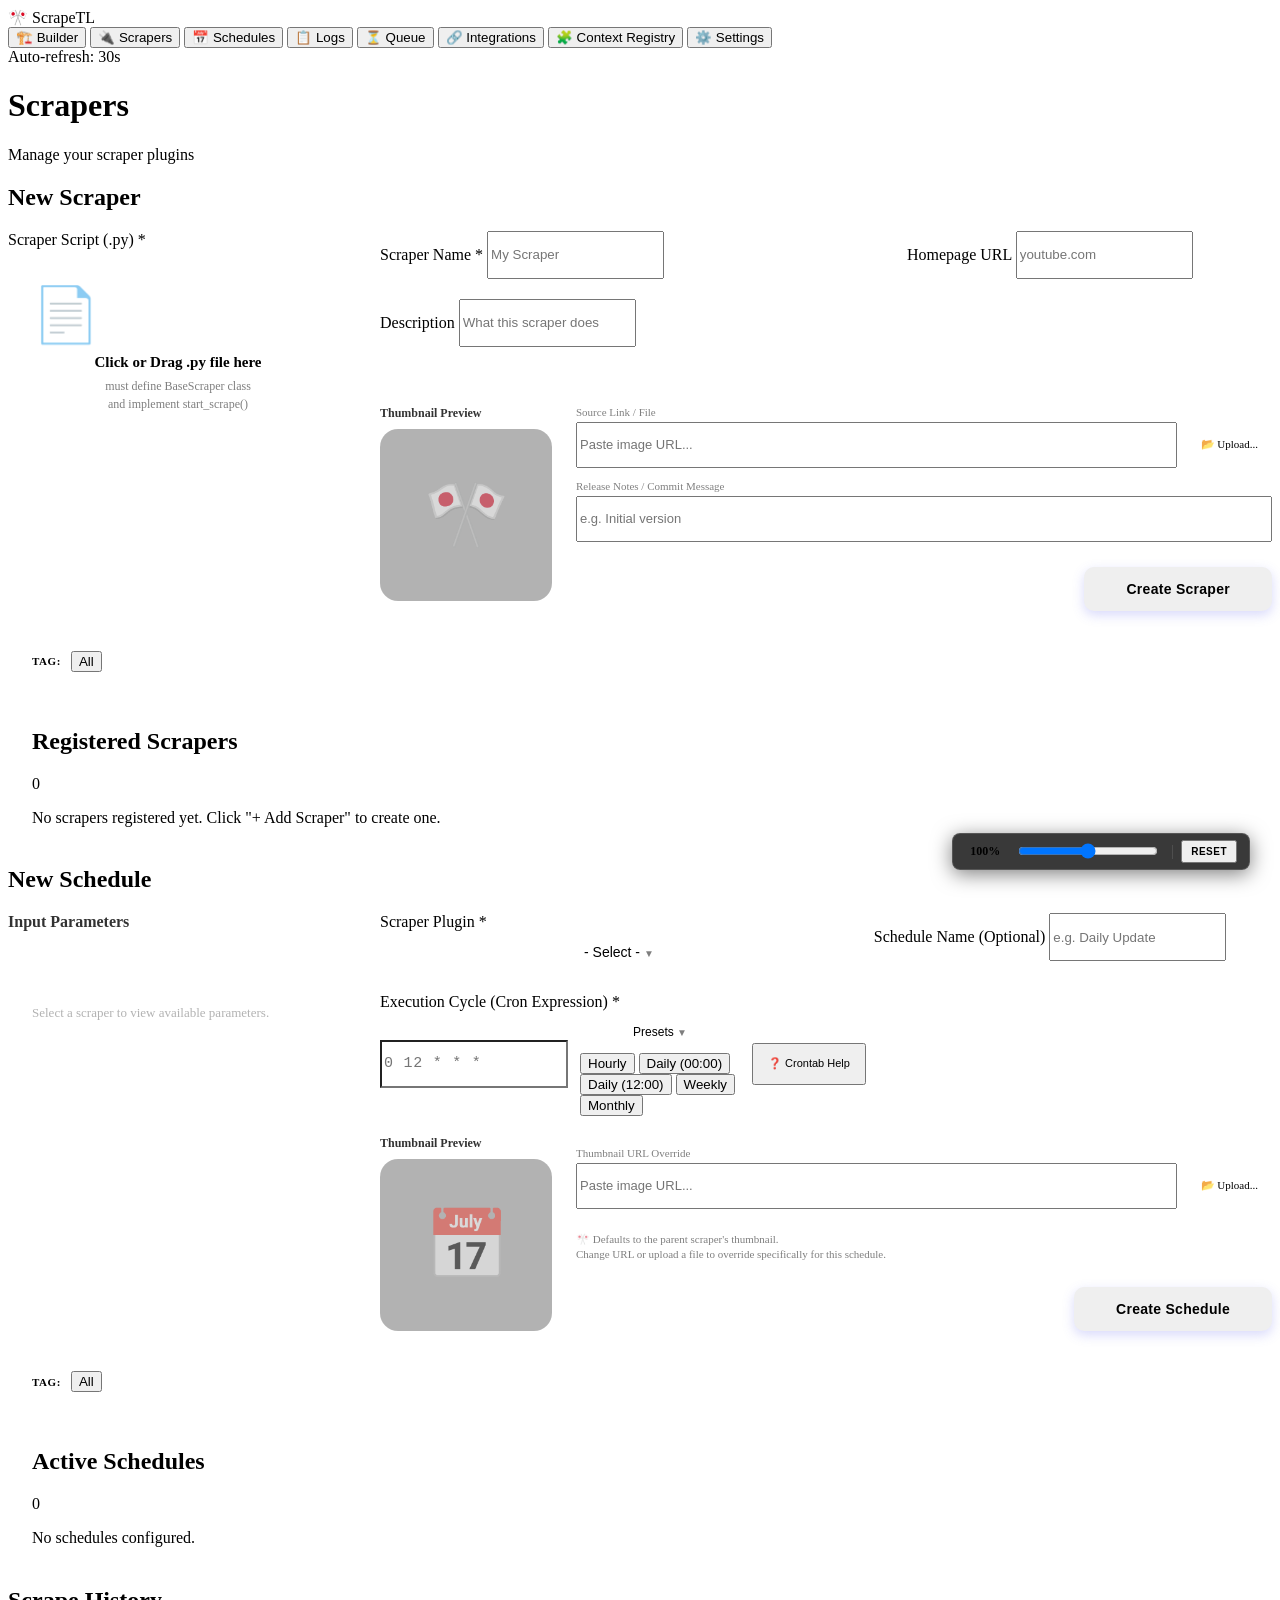
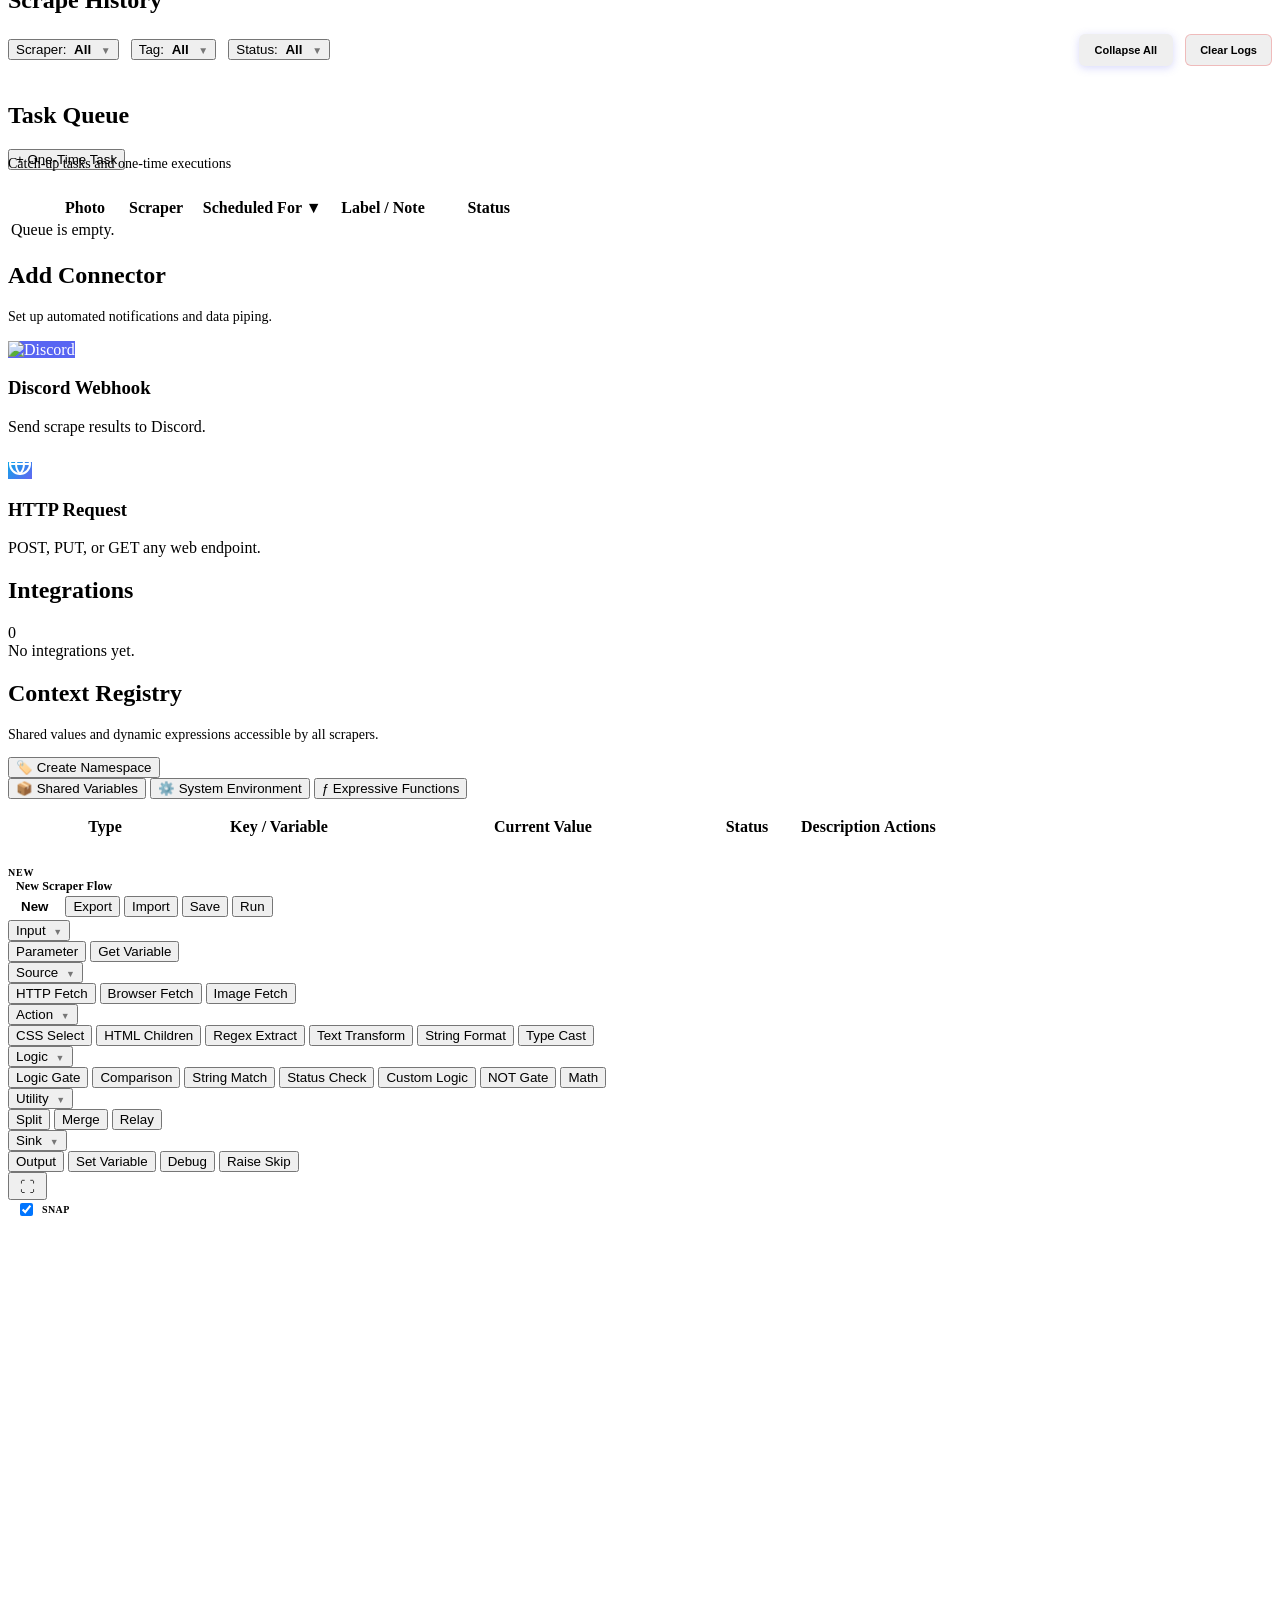
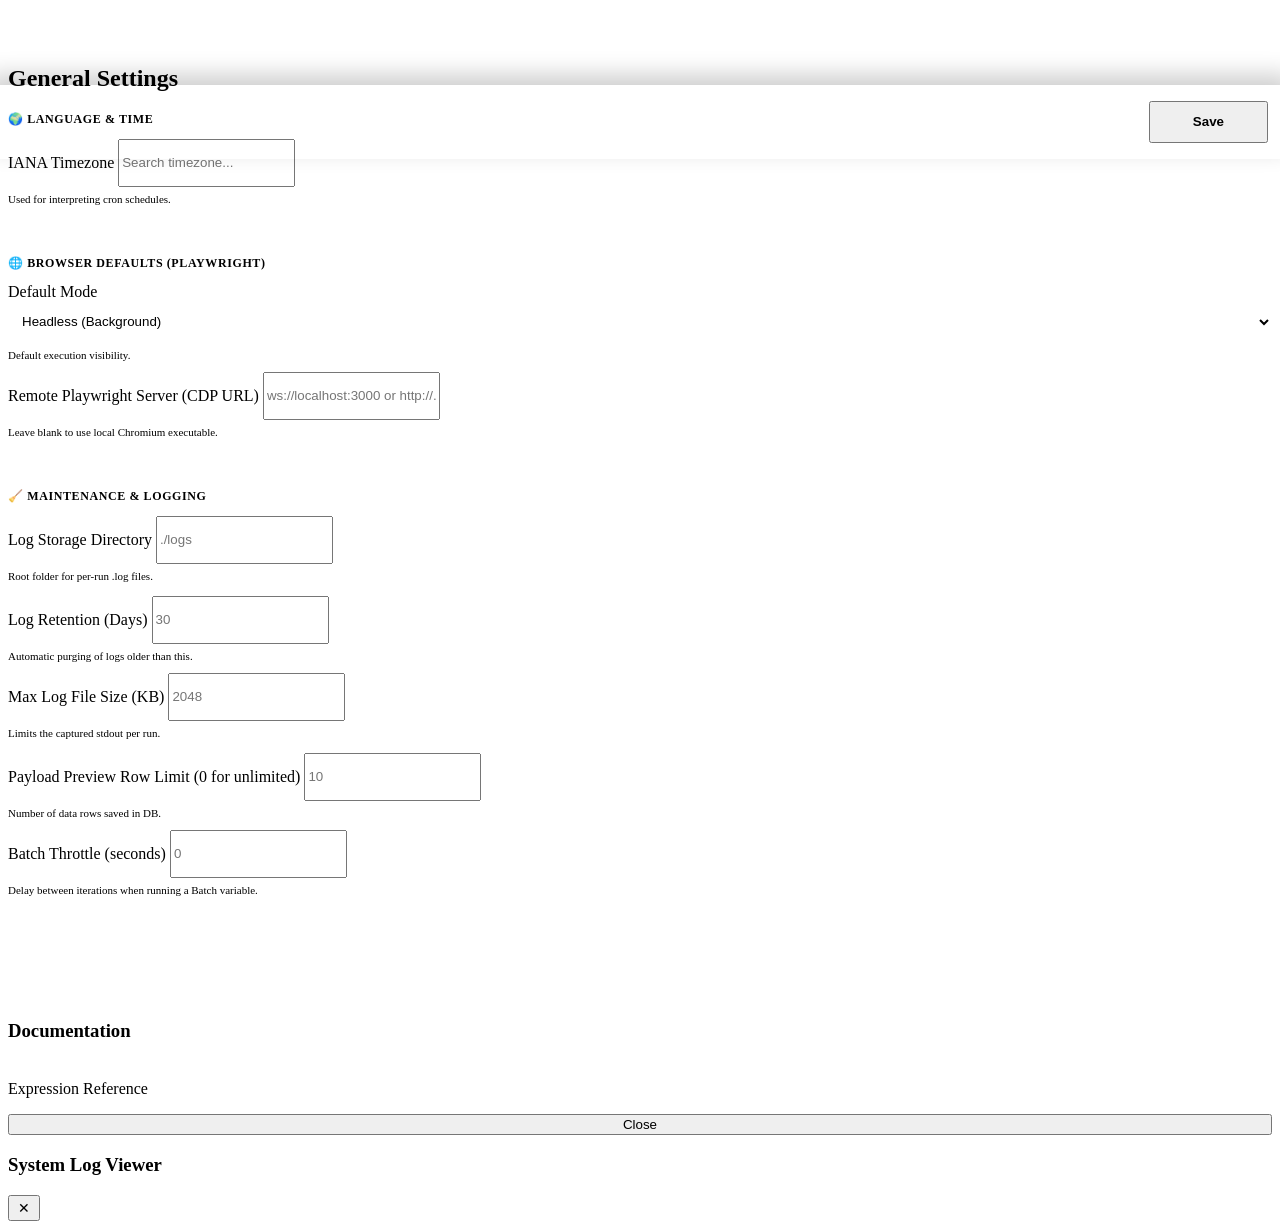
==== scrapetl/frontend/index.html @ cb54d497 "main: reworked the batch type execution so that it's more deterministic and intuitive or easy to con" ====
<!DOCTYPE html>
<html lang="en">

<head>
  <meta charset="UTF-8" />
  <meta name="viewport" content="width=device-width, initial-scale=1.0" />
  <title>ScrapeTL</title>
  <meta name="description" content="Manage, schedule, and monitor scrapers with integrations." />
  <link rel="preconnect" href="https://fonts.googleapis.com" />
  <link href="https://fonts.googleapis.com/css2?family=Inter:wght@300;400;500;600;700&display=swap" rel="stylesheet" />
  <link rel="stylesheet" href="/static/style.css?v=53" />
  <style>
    /* Variables Registry: Action Buttons hover visibility */
    #variables-list-body tr .action-btn-group {
      opacity: 0;
      visibility: hidden;
      transition: opacity 0.2s ease-in-out, visibility 0.2s;
    }

    #variables-list-body tr:hover .action-btn-group {
      opacity: 1;
      visibility: visible;
    }

    /* Keep editing rows always visible */
    #variables-list-body tr.editing-row .action-btn-group,
    #variables-list-body tr.group-header .action-btn-group {
      opacity: 1;
      visibility: visible;
    }
  </style>
</head>

<body>
  <!-- ── Sidebar ─────────────────────────────────────── -->
  <aside class="sidebar">
    <div class="logo">
      <span class="logo-icon">🎌</span>
      <span class="logo-text">ScrapeTL</span>
    </div>
    <nav class="nav">
      <button class="nav-item" data-tab="builder" id="nav-builder">
        <span class="nav-icon">🏗️</span> Builder
      </button>
      <button class="nav-item active" data-tab="scrapers" id="nav-scrapers">
        <span class="nav-icon">🔌</span> Scrapers
      </button>
      <button class="nav-item" data-tab="schedules" id="nav-schedules">
        <span class="nav-icon">📅</span> Schedules
      </button>
      <button class="nav-item" data-tab="logs" id="nav-logs">
        <span class="nav-icon">📋</span> Logs
      </button>
      <button class="nav-item" data-tab="queue" id="nav-queue">
        <span class="nav-icon">⏳</span> Queue
        <span class="badge" id="queue-badge" style="display:none"></span>
      </button>
      <button class="nav-item" data-tab="integrations" id="nav-integrations">
        <span class="nav-icon">🔗</span> Integrations
      </button>
      <button class="nav-item" data-tab="variables" id="nav-variables">
        <span class="nav-icon">🧩</span> Context Registry
      </button>
      <button class="nav-item" data-tab="settings" id="nav-settings">
        <span class="nav-icon">⚙️</span> Settings
      </button>
    </nav>
    <div class="sidebar-footer">
      <div class="auto-refresh">
        <div class="pulse-dot"></div>
        Auto-refresh: 30s
      </div>
    </div>
  </aside>

  <!-- ── Main Content ───────────────────────────────── -->
  <main class="main">

    <!-- Header -->
    <header class="topbar">
      <div class="topbar-left">
        <h1 class="page-title" id="page-title">Scrapers</h1>
        <p class="page-subtitle" id="page-subtitle">Manage your scraper plugins</p>
      </div>
      <div class="topbar-right">
      </div>
    </header>

    <!-- Toast container -->
    <div id="toast-container"></div>

    <!-- ── Scrapers Tab ──────────────────────────── -->
    <section class="tab-panel active" id="tab-scrapers">

      <!-- Create Scraper Integrated Form -->
      <div class="card" id="new-scraper-card" style="margin-bottom:24px; position:relative; z-index:15">
        <div class="card-header">
          <h2 class="card-title">New Scraper</h2>
        </div>
        <form id="wizard-form" onsubmit="submitWizard(event)">
          <div style="display:flex; gap:32px; align-items:stretch; margin-bottom:8px">

            <!-- Left Column: Big Square Drag-n-Drop (approx 40% width) -->
            <div style="width:340px; display:flex; flex-direction:column; height:380px">
              <label style="margin-bottom:10px">Scraper Script (.py) *</label>
              <div class="upload-zone wizard-upload-zone" id="wiz-code-zone"
                onclick="document.getElementById('wiz-code-file').click()"
                style="flex:1; flex-direction:column; justify-content:center; gap:20px; border-radius:16px; background:rgba(255,255,255,0.012); border:2px dashed var(--border-strong); padding:24px; overflow:hidden">
                <div style="font-size:54px; opacity:0.8; margin-bottom:8px">📄</div>
                <div style="text-align:center; width:100%; overflow:hidden">
                  <div id="wiz-code-text"
                    style="font-size:15px; font-weight:700; color:var(--text-primary); margin-bottom:6px; white-space:nowrap; overflow:hidden; text-overflow:ellipsis; max-width:100%">
                    Click or Drag .py file here</div>
                  <div style="font-size:12px; opacity:0.5; font-weight:400; line-height:1.5">must define BaseScraper
                    class<br />and implement start_scrape()</div>
                </div>
                <input type="file" id="wiz-code-file" accept=".py" style="display:none"
                  onchange="handleWizCodeFile(this)" />
              </div>
            </div>

            <!-- Right Column: Metadata & Action (approx 60% width) -->
            <div style="flex:1; display:flex; flex-direction:column; gap:20px">

              <!-- Info Row 1: Name & Homepage -->
              <div style="display:flex; gap:16px">
                <div class="form-group" style="flex:1.4">
                  <label>Scraper Name *</label>
                  <input type="text" id="wiz-name" placeholder="My Scraper" required style="height:42px" />
                </div>
                <div class="form-group" style="flex:1">
                  <label>Homepage URL</label>
                  <input type="text" id="wiz-home" placeholder="youtube.com" style="height:42px" />
                </div>
              </div>

              <!-- Info Row 2: Description (One line) -->
              <div class="form-group">
                <label>Description</label>
                <input type="text" id="wiz-desc" placeholder="What this scraper does" style="height:42px" />
              </div>

              <!-- Bottom Row: Thumb (Large Square) & Meta/Action -->
              <div style="display:flex; gap:24px; margin-top:auto; align-items:stretch">

                <!-- Left: Square Thumbnail Preview -->
                <div style="display:flex; flex-direction:column; width:172px; flex-shrink:0">
                  <label style="margin-bottom:8px; font-size:12px; font-weight:600; opacity:0.8">Thumbnail
                    Preview</label>
                  <div id="wiz-thumb-preview" class="thumb-preview"
                    style="width:172px; height:172px; border-radius:18px; border:2px solid var(--border); background:rgba(0,0,0,0.3); overflow:hidden; position:relative">
                    <img id="wiz-thumb-img" src="" alt=""
                      style="display:none; position:absolute; inset:0; width:100%; height:100%; object-fit:cover" />
                    <div id="wiz-thumb-placeholder" class="thumb-placeholder"
                      style="position:absolute; inset:0; display:flex; align-items:center; justify-content:center; font-size:68px; opacity:0.5">
                      🎌</div>
                  </div>
                </div>

                <!-- Right: Stretched Meta Inputs + Compact Button -->
                <div style="flex:1; display:flex; flex-direction:column">

                  <!-- Meta Inputs Container (STRETCHED) -->
                  <div
                    style="flex:1; display:flex; flex-direction:column; gap:12px; justify-content:space-between; margin-bottom:12px">
                    <!-- Source Row -->
                    <div class="form-group" style="flex:1; display:flex; flex-direction:column; justify-content:center">
                      <label style="font-size:11px; opacity:0.5; margin-bottom:4px">Source Link / File</label>
                      <div style="display:flex; gap:10px; align-items:center">
                        <input type="text" id="wiz-thumb-url" placeholder="Paste image URL..."
                          oninput="previewWizThumb(this.value)" style="height:40px; font-size:13px; flex:1" />
                        <label for="wiz-thumb-file" class="btn btn-ghost"
                          style="cursor:pointer; font-size:11px; height:40px; display:flex; align-items:center; gap:6px; padding:0 14px">
                          📂 Upload...
                        </label>
                        <input type="file" id="wiz-thumb-file" accept="image/*" style="display:none"
                          onchange="handleWizThumbFile(this)" />
                      </div>
                    </div>
                    <!-- Notes Row -->
                    <div class="form-group" style="flex:1; display:flex; flex-direction:column; justify-content:center">
                      <label style="font-size:11px; opacity:0.5; margin-bottom:4px">Release Notes / Commit
                        Message</label>
                      <input type="text" id="wiz-commit" placeholder="e.g. Initial version"
                        style="height:40px; font-size:13px" />
                    </div>
                  </div>

                  <!-- Footer: Action Button (NOT STRETCHED) -->
                  <div
                    style="display:flex; justify-content:flex-end; border-top:1px solid rgba(255,255,255,0.05); padding-top:12px">
                    <button type="submit" class="btn btn-primary" id="wiz-submit-btn"
                      style="height:44px; padding:0 42px; border-radius:10px; font-size:14px; font-weight:700; letter-spacing:0.02em; box-shadow:0 4px 12px rgba(99,102,241,0.25); border:none">Create
                      Scraper</button>
                  </div>

                </div>

              </div>

            </div>
          </div>

          <input type="hidden" id="wiz-ver-major" value="0" />
          <input type="hidden" id="wiz-ver-minor" value="0" />
          <input type="hidden" id="wiz-ver-patch" value="0" />
        </form>
      </div>

      <!-- Main Scrapers Card -->
      <div class="card" style="padding:0; overflow:hidden;">

        <!-- Header & Filter bar + compact tag manager -->
        <div style="padding:16px 24px; border-bottom:1px solid var(--border); background:rgba(255,255,255,0.02);">
          <div style="display:flex;justify-content:space-between;align-items:center;flex-wrap:wrap;gap:12px">
            <!-- Filter chips -->
            <div style="display:flex;gap:6px;flex-wrap:wrap;align-items:center">
              <span
                style="font-size:11px;color:var(--text-muted);font-weight:600;letter-spacing:.05em;margin-right:4px">TAG:</span>
              <div id="tag-filter-chips" style="display:flex;gap:6px;flex-wrap:wrap">
                <button class="tag-chip tag-chip--active" data-tag-id="" onclick="filterByTag(this, '')">All</button>
              </div>
            </div>
          </div>
        </div>

        <!-- Scrapers list -->
        <div style="padding:20px 24px;">
          <div class="card-header" style="margin-bottom:16px;">
            <h2 class="card-title">Registered Scrapers</h2>
            <span class="card-count" id="scraper-count">0</span>
          </div>
          <div id="scrapers-list" class="item-list">
            <div class="empty-state">No scrapers registered yet. Click "+ Add Scraper" to create one.</div>
          </div>
        </div>

      </div>
    </section>

    <!-- ── Schedules Tab ─────────────────────────── -->
    <section class="tab-panel" id="tab-schedules">

      <!-- Create Schedule Integrated Form (Dashboard Style) -->
      <div class="card" id="new-schedule-card" style="margin-bottom:24px; position:relative; overflow:visible">
        <div class="card-header">
          <h2 class="card-title">New Schedule</h2>
        </div>
        <div style="display:flex; gap:32px; align-items:stretch; margin-bottom:8px">

          <!-- Left Column: Input Parameters Area (FIXED HEIGHT) -->
          <div style="width:340px; display:flex; flex-direction:column; height:380px">
            <label style="margin-bottom:10px; font-weight:600; opacity:0.8">Input Parameters</label>
            <div id="sched-params-container"
              style="flex:1; background:rgba(255,255,255,0.012); border:2px dashed var(--border-strong); border-radius:16px; padding:24px; overflow-y:auto; display:flex; flex-direction:column; gap:12px">
              <div class="empty-state" style="padding:40px 0; opacity:0.3; font-size:13px">Select a scraper to view
                available parameters.</div>
            </div>
          </div>

          <!-- Right Column: Metadata & Action -->
          <div style="flex:1; display:flex; flex-direction:column; gap:20px">

            <!-- Info Row 1: Scraper & Label -->
            <div style="display:flex; gap:16px">
              <div class="form-group" style="flex:1.2; position:relative">
                <label>Scraper Plugin *</label>
                <input type="hidden" id="sched-scraper" value="" />
                <div class="custom-dropdown" id="dd-sched-scraper" onclick="toggleDropdown(event, 'dd-sched-scraper')"
                  style="width:100%">
                  <button type="button" class="tag-chip" id="summary-sched-scraper"
                    style="width:100%; justify-content:space-between; height:42px; border-radius:8px; border:1px solid var(--border-light); background:var(--bg-input); font-size:14px; font-weight:500; padding: 0 16px;">
                    <span>- Select -</span> <span style="font-size:10px; opacity:0.5">▼</span>
                  </button>
                  <div class="custom-dropdown-menu" id="sched-menu-scrapers" onclick="event.stopPropagation()"
                    style="width:100%"></div>
                </div>
              </div>
              <div class="form-group" style="flex:1">
                <label>Schedule Name (Optional)</label>
                <input type="text" id="sched-label" placeholder="e.g. Daily Update" style="height:42px" />
              </div>
            </div>

            <!-- Info Row 2: Cron Expression (COMPACT) -->
            <div class="form-group">
              <label>Execution Cycle (Cron Expression) *</label>
              <div style="display:flex; gap:12px; align-items:center">
                <input type="text" id="sched-cron" placeholder="0 12 * * *"
                  style="height:42px; width:180px; font-family:monospace; font-size:15px; letter-spacing:0.05em; background:var(--bg-input)" />

                <!-- Cron Presets Dropdown -->
                <div class="custom-dropdown" id="dd-sched-preset" onclick="toggleDropdown(event, 'dd-sched-preset')"
                  style="width:160px">
                  <button type="button" class="tag-chip" id="summary-sched-preset"
                    style="width:100%; justify-content:space-between; height:42px; border-radius:8px; border:1px solid var(--border-light); background:rgba(255,255,255,0.03); font-size:12px; padding: 0 16px;">
                    <span>Presets</span> <span style="font-size:10px; opacity:0.5">▼</span>
                  </button>
                  <div class="custom-dropdown-menu" style="width:100%">
                    <button type="button" class="dropdown-item"
                      onclick="applyCronPreset('0 * * * *', 'Hourly'); toggleDropdown(event, 'dd-sched-preset')">Hourly</button>
                    <button type="button" class="dropdown-item"
                      onclick="applyCronPreset('0 0 * * *', 'Daily (Midnight)'); toggleDropdown(event, 'dd-sched-preset')">Daily
                      (00:00)</button>
                    <button type="button" class="dropdown-item"
                      onclick="applyCronPreset('0 12 * * *', 'Daily (Noon)'); toggleDropdown(event, 'dd-sched-preset')">Daily
                      (12:00)</button>
                    <button type="button" class="dropdown-item"
                      onclick="applyCronPreset('0 0 * * 0', 'Weekly'); toggleDropdown(event, 'dd-sched-preset')">Weekly</button>
                    <button type="button" class="dropdown-item"
                      onclick="applyCronPreset('0 0 1 * *', 'Monthly'); toggleDropdown(event, 'dd-sched-preset')">Monthly</button>
                  </div>
                </div>

                <button type="button" class="btn btn-ghost" style="height:42px; padding:0 14px; font-size:11px"
                  onclick="window.open('https://crontab.guru', '_blank')">❓ Crontab Help</button>
              </div>
            </div>

            <!-- Info Row 3: Thumb (Large Square) & Meta/Action -->
            <div style="display:flex; gap:24px; margin-top:auto; align-items:stretch">

              <!-- Left: Square Thumbnail Preview -->
              <div style="display:flex; flex-direction:column; width:172px; flex-shrink:0">
                <label style="margin-bottom:8px; font-size:12px; font-weight:600; opacity:0.8">Thumbnail Preview</label>
                <div id="sched-thumb-preview" class="thumb-preview"
                  style="width:172px; height:172px; border-radius:18px; border:2px solid var(--border); background:rgba(0,0,0,0.3); overflow:hidden; position:relative">
                  <img id="sched-thumb-img" src="" alt=""
                    style="display:none; position:absolute; inset:0; width:100%; height:100%; object-fit:cover" />
                  <div id="sched-thumb-placeholder" class="thumb-placeholder"
                    style="position:absolute; inset:0; display:flex; align-items:center; justify-content:center; font-size:68px; opacity:0.5">
                    📅</div>
                </div>
              </div>

              <!-- Right: Stretched Meta Inputs + Action -->
              <div style="flex:1; display:flex; flex-direction:column">

                <!-- Meta Inputs Container (STRETCHED) -->
                <div
                  style="flex:1; display:flex; flex-direction:column; gap:12px; justify-content:space-between; margin-bottom:12px">
                  <!-- Source Row -->
                  <div class="form-group" style="flex:1; display:flex; flex-direction:column; justify-content:center">
                    <label style="font-size:11px; opacity:0.5; margin-bottom:4px">Thumbnail URL Override</label>
                    <div style="display:flex; gap:10px; align-items:center">
                      <input type="text" id="sched-thumb-url" placeholder="Paste image URL..."
                        oninput="previewSchedThumb(this.value)" style="height:40px; font-size:13px; flex:1" />
                      <label for="sched-thumb-file" class="btn btn-ghost"
                        style="cursor:pointer; font-size:11px; height:40px; display:flex; align-items:center; gap:6px; padding:0 14px">
                        📂 Upload...
                      </label>
                      <input type="file" id="sched-thumb-file" accept="image/*" style="display:none"
                        onchange="handleSchedThumbFile(this)" />
                    </div>
                  </div>
                  <!-- Inheritance Info -->
                  <div style="font-size:11px; opacity:0.5; line-height:1.4">
                    🎌 Defaults to the parent scraper's thumbnail.<br />
                    Change URL or upload a file to override specifically for this schedule.
                  </div>
                </div>

                <!-- Footer: Action Button -->
                <div
                  style="display:flex; justify-content:flex-end; border-top:1px solid rgba(255,255,255,0.05); padding-top:12px">
                  <button type="button" class="btn btn-primary" onclick="createSchedule()"
                    style="height:44px; padding:0 42px; border-radius:10px; font-size:14px; font-weight:700; letter-spacing:0.02em; box-shadow:0 4px 12px rgba(99,102,241,0.25); border:none">Create
                    Schedule</button>
                </div>

              </div>

            </div>

          </div>

        </div>
      </div>

      <div class="card" style="padding:0; overflow:hidden;">
        <!-- Tag Filter bar for Schedules -->
        <div style="padding:16px 24px; border-bottom:1px solid var(--border); background:rgba(255,255,255,0.02);">
          <div style="display:flex;justify-content:space-between;align-items:center;flex-wrap:wrap;gap:12px">
            <div style="display:flex;gap:6px;flex-wrap:wrap;align-items:center">
              <span
                style="font-size:11px;color:var(--text-muted);font-weight:600;letter-spacing:.05em;margin-right:4px">TAG:</span>
              <div id="schedule-tag-filter-chips" style="display:flex;gap:6px;flex-wrap:wrap">
                <button class="tag-chip tag-chip--active" data-tag-id=""
                  onclick="filterSchedulesByTag(this, '')">All</button>
              </div>
            </div>
          </div>
        </div>

        <!-- Schedules list -->
        <div style="padding:20px 24px;">
          <div class="card-header" style="margin-bottom:16px;">
            <h2 class="card-title">Active Schedules</h2>
            <span class="card-count" id="schedule-count">0</span>
          </div>
          <div id="schedules-list">
            <div class="empty-state">No schedules configured.</div>
          </div>
        </div>
      </div>
    </section>

    <!-- ── Logs Tab ──────────────────────────────── -->
    <section class="tab-panel" id="tab-logs">
      <div class="card">
        <div class="card-header" style="border-bottom:none; padding-bottom:0;">
          <h2 class="card-title">Scrape History</h2>
        </div>

        <!-- Modern Filters -->
        <div class="logs-filter-panel"
          style="padding:0 0 16px 0; border-bottom:1px solid var(--border-light); display:flex; gap:12px; align-items:center; flex-wrap:wrap;">

          <div class="custom-dropdown" id="dd-scraper" onclick="toggleDropdown(event, 'dd-scraper')">
            <button class="tag-chip" id="summary-scraper">Scraper: <b style="margin-left:4px">All</b> <span
                style="font-size:10px;margin-left:6px;opacity:0.5">▼</span></button>
            <div class="custom-dropdown-menu" id="log-menu-scrapers" onclick="event.stopPropagation()"></div>
          </div>

          <div class="custom-dropdown" id="dd-tag" onclick="toggleDropdown(event, 'dd-tag')">
            <button class="tag-chip" id="summary-tag">Tag: <b style="margin-left:4px">All</b> <span
                style="font-size:10px;margin-left:6px;opacity:0.5">▼</span></button>
            <div class="custom-dropdown-menu" id="log-menu-tags" onclick="event.stopPropagation()"></div>
          </div>

          <div class="custom-dropdown" id="dd-status" onclick="toggleDropdown(event, 'dd-status')">
            <button class="tag-chip" id="summary-status">Status: <b style="margin-left:4px">All</b> <span
                style="font-size:10px;margin-left:6px;opacity:0.5">▼</span></button>
            <div class="custom-dropdown-menu" id="log-menu-statuses" onclick="event.stopPropagation()"></div>
          </div>

          <div style="flex:1"></div>

          <button class="btn btn-primary" onclick="collapseAllLogs()"
            style="height:32px; font-size:11px; padding:0 16px; border-radius:6px; font-weight:700; border:none; box-shadow:0 2px 8px rgba(99,102,241,0.25);">
            Collapse All
          </button>
          <button class="btn btn-ghost" onclick="clearAllLogs()"
            style="height:32px; font-size:11px; padding:0 14px; border-radius:6px; font-weight:700; color:var(--failure); border:1px solid rgba(239,68,68,0.3);">
            Clear Logs
          </button>
        </div>
        <div id="logs-list" class="logs-list"></div>
        <div class="pagination" id="logs-pagination"></div>
      </div>
    </section>

    <!-- ── Queue Tab ─────────────────────────────── -->
    <section class="tab-panel" id="tab-queue">
      <div class="card">
        <div class="card-header">
          <h2 class="card-title">Task Queue</h2>
          <button class="btn btn-primary" onclick="openOneTimeModal()"
            style="box-shadow: 0 4px 14px var(--accent-glow)">+ One-Time Task</button>
        </div>
        <p style="color:var(--text-secondary);font-size:14px;margin-bottom:24px;margin-top:-14px">
          Catch-up tasks and one-time executions
        </p>
        <div class="scrapers-table-container">
          <table class="scrapers-table" id="queue-table">
            <thead>
              <tr>
                <th style="width:30px"></th>
                <th style="width:80px">Photo</th>
                <th onclick="sortQueue('scraper_name')" style="cursor:pointer; user-select:none;">Scraper <span
                    class="sort-icon" id="sort-icon-scraper_name"></span></th>
                <th onclick="sortQueue('scheduled_for')" style="cursor:pointer; user-select:none; width:150px">Scheduled
                  For <span class="sort-icon" id="sort-icon-scheduled_for">▼</span></th>
                <th onclick="sortQueue('note')" style="cursor:pointer; user-select:none;">Label / Note <span
                    class="sort-icon" id="sort-icon-note"></span></th>
                <th onclick="sortQueue('status')" style="cursor:pointer; user-select:none; width:120px">Status <span
                    class="sort-icon" id="sort-icon-status"></span></th>
                <th style="width:50px"></th>
              </tr>
            </thead>
            <tbody id="queue-body">
              <tr>
                <td colspan="7" class="empty-td">Queue is empty.</td>
              </tr>
            </tbody>
          </table>
        </div>
      </div>
    </section>

    <!-- ── Integrations Tab ──────────────────────── -->
    <section class="tab-panel" id="tab-integrations">
      <div class="card">
        <div class="card-header">
          <h2 class="card-title">Add Connector</h2>
        </div>
        <p style="color:var(--text-secondary);font-size:14px;margin-bottom:16px;">
          Set up automated notifications and data piping.
        </p>
        <div class="app-connector-grid">
          <div class="connector-card discord" onclick="openConnectorModal('discord_webhook')" style="user-select:none;">
            <span class="connector-icon" style="background:#5865F2; color:white;">
              <img src="/static/discord.svg" style="width:28px;height:28px" alt="Discord" />
            </span>
            <div class="connector-info">
              <h3>Discord Webhook</h3>
              <p>Send scrape results to Discord.</p>
            </div>
          </div>

          <div class="connector-card" onclick="openConnectorModal('http_request')" style="user-select:none;">
            <span class="connector-icon" style="background:linear-gradient(135deg,#0ea5e9,#6366f1); color:white;">
              <svg xmlns="http://www.w3.org/2000/svg" width="24" height="24" viewBox="0 0 24 24" fill="none"
                stroke="currentColor" stroke-width="2" stroke-linecap="round" stroke-linejoin="round"
                class="lucide lucide-globe">
                <circle cx="12" cy="12" r="10" />
                <line x1="2" y1="12" x2="22" y2="12" />
                <path d="M12 2a15.3 15.3 0 0 1 4 10 15.3 15.3 0 0 1-4 10 15.3 15.3 0 0 1-4-10 15.3 15.3 0 0 1 4-10z" />
              </svg>
            </span>
            <div class="connector-info">
              <h3>HTTP Request</h3>
              <p>POST, PUT, or GET any web endpoint.</p>
            </div>
          </div>
        </div>
      </div>

      <div class="card">
        <div class="card-header">
          <h2 class="card-title">Integrations</h2>
          <span class="card-count" id="integ-count">0</span>
        </div>
        <div id="integrations-list" class="item-list">
          <div class="empty-state">No integrations yet.</div>
        </div>
      </div>
    </section>

    <!-- ── Variables Tab ────────────────────────────── -->
    <section class="tab-panel" id="tab-variables">
      <div class="card">
        <div class="card-header">
          <div>
            <h2 class="card-title">Context Registry</h2>
            <p style="color:var(--text-secondary);font-size:14px;margin-top:6px;">Shared values and dynamic expressions
              accessible by all scrapers.</p>
          </div>
          <div style="display:flex; gap:10px">
            <button class="btn btn-primary" onclick="promptAddNamespace()"
              style="box-shadow: 0 4px 14px var(--accent-glow)">🏷️ Create Namespace</button>
          </div>
        </div>

        <!-- ── Context Tabs ────────────────────────── -->
        <div class="context-tabs">
          <button class="ctx-tab-btn active" onclick="switchContextTab('vars', this)">
            <span class="ctx-tab-icon">📦</span> Shared Variables
          </button>
          <button class="ctx-tab-btn" onclick="switchContextTab('env', this)">
            <span class="ctx-tab-icon">⚙️</span> System Environment
          </button>
          <button class="ctx-tab-btn" onclick="switchContextTab('funcs', this)">
            <span class="ctx-tab-icon">ƒ</span> Expressive Functions
          </button>
        </div>

        <!-- ── Variables View ────────────────────────────── -->
        <div id="ctx-vars-view" style="padding: 16px 0;">
          <div class="scrapers-table-container">
            <table class="scrapers-table">
              <thead>
                <tr>
                  <th style="width:30px"></th>
                  <th style="width:120px; text-align:center">Type</th>
                  <th style="width:220px">Key / Variable</th>
                  <th style="width:300px; text-align:center">Current Value</th>
                  <th style="width:100px; text-align:center">Status</th>
                  <th>Description</th>
                  <th class="action-cell" style="text-align:center">Actions</th>
                </tr>
              </thead>
              <tbody id="variables-list-body">
                <!-- Rendered as table-rows (tr) -->
              </tbody>
            </table>
          </div>
        </div>

        <!-- ── Environment View ────────────────────────────── -->
        <div id="ctx-env-view" style="display:none; padding:16px 0;">
          <div class="table-wrapper">
            <div id="environment-list-container">
              <!-- Rendered as a single table -->
            </div>
          </div>
        </div>

        <!-- ── Functions View ────────────────────────────── -->
        <div id="ctx-funcs-view" style="display:none; padding:20px;">

          <!-- Redesigned Import Function Card (Matches Scraper Wizard Dimensions) -->
          <div class="card" id="import-func-card" style="margin-bottom:24px; position:relative;">
            <div class="card-header">
              <h2 class="card-title" style="font-size:16px;">➕ Import Custom Function</h2>
            </div>
            <form id="func-import-form" onsubmit="submitFuncImport(event)" style="padding:28px;">
              <div style="display:flex; gap:32px; align-items:stretch;">

                <!-- Left Column: Matches Scraper Wizard (340px x 380px) -->
                <div style="width:340px; display:flex; flex-direction:column; height:380px">
                  <label
                    style="margin-bottom:10px; font-size:12px; font-weight:700; color:var(--text-muted); text-transform:uppercase;">Python
                    Script (.py) *</label>
                  <div class="upload-zone" id="func-code-zone"
                    onclick="document.getElementById('func-code-file').click()"
                    style="display:flex; flex:1; flex-direction:column; justify-content:center; align-items:center; gap:20px; border-radius:16px; background:rgba(255,255,255,0.012); border:2px dashed var(--border-strong); padding:24px;">
                    <div style="font-size:54px; opacity:0.8; margin-bottom:8px">📄</div>
                    <div style="text-align:center; width:100%; overflow:hidden">
                      <div id="func-code-text"
                        style="font-size:15px; font-weight:700; color:var(--text-primary); margin-bottom:6px; white-space:nowrap; overflow:hidden; text-overflow:ellipsis; max-width:100%">
                        Click or Drag .py file here</div>
                      <div style="font-size:12px; opacity:0.5; font-weight:400; line-height:1.5">must define
                        independent<br />Python functions</div>
                    </div>
                    <input type="file" id="func-code-file" accept=".py" style="display:none"
                      onchange="handleFuncFile(this)" />
                  </div>
                </div>

                <!-- Right Column: Metadata & Documentation -->
                <div style="flex:1; display:flex; flex-direction:column; gap:16px;">
                  <div style="display:flex; gap:16px">
                    <div class="form-group" style="flex:1">
                      <label>Function Name (Slug) *</label>
                      <input type="text" id="func-name" placeholder="e.g. format_price" required style="height:42px;" />
                    </div>
                    <div class="form-group" style="flex:1.5">
                      <label>Short Description</label>
                      <input type="text" id="func-desc" placeholder="What does this function do?"
                        style="height:42px;" />
                    </div>
                  </div>

                  <div class="form-group" style="flex:1; display:flex; flex-direction:column;">
                    <label>Documentation (Markdown)</label>
                    <textarea id="func-doc-md" class="markdown-editor" style="flex:1; height:180px; resize:none"
                      placeholder="Usage, parameters, and return types..."></textarea>
                  </div>

                  <div style="display:flex; justify-content:flex-end; margin-top:8px;">
                    <button type="submit" class="btn btn-primary" id="func-import-btn"
                      style="padding:12px 40px; font-weight:600; box-shadow:0 4px 14px var(--accent-glow);">✨ Register
                      Function</button>
                  </div>
                </div>
              </div>
            </form>
          </div>

          <div id="functions-list" class="item-list" style="margin-top:24px;">
            <!-- Built-in and Custom functions documentation -->
          </div>
        </div>
      </div>
    </section>

    <!-- ── Builder Tab ────────────────────────────── -->
    <section class="tab-panel" id="tab-builder"
      style="padding:0; height:calc(100vh - 110px); overflow:hidden; position:relative;">

      <!-- Unified Builder Top Bar (Pinned to workspace box) -->
      <div class="builder-top-bar">
        <!-- Status & Type -->
        <div id="builder-context-dot"
          style="width:7px; height:7px; border-radius:50%; background:var(--primary); box-shadow:0 0 10px var(--primary); margin:0 4px;">
        </div>
        <span id="builder-context-type"
          style="font-size:10px; font-weight:800; text-transform:uppercase; color:var(--primary); letter-spacing:0.08em; line-height:1; margin-right:4px;">NEW</span>

        <div class="bar-divider"></div>

        <!-- Scraper Name -->
        <div id="builder-name-container" onclick="startRenameBuilderScraper()"
          style="display:flex; align-items:center; gap:6px; cursor:pointer; pointer-events:auto; padding:0 8px;"
          title="Click to rename scraper">
          <span id="builder-current-name" style="font-size:12px; font-weight:600; color:var(--text-primary); letter-spacing:0.01em; line-height:1; white-space:nowrap;">New Scraper Flow</span>
        </div>

        <div class="bar-divider"></div>

        <!-- File Actions -->
        <button class="btn btn-ghost builder-tool-btn" onclick="createNewFlow()" title="New Flow (Clear Canvas)"
          style="padding:0 12px; height:28px; color:var(--text-primary) !important; font-weight:700; background:rgba(255,255,255,0.06); border:1px solid rgba(255,255,255,0.1);">New</button>
        <button class="btn btn-ghost builder-tool-btn" onclick="exportFlow()" title="Export as .stlflow">Export</button>
        <button class="btn btn-ghost builder-tool-btn" onclick="importFlow()" title="Import .stlflow file">Import</button>
        <button class="btn btn-ghost builder-tool-btn builder-tool-btn--save" onclick="openSaveFlowModal()">Save</button>
        <button class="btn btn-ghost builder-tool-btn builder-tool-btn--run" id="builder-run-btn" onclick="runScraperFromBuilder()" title="Run Scraper">Run</button>

        <div class="bar-divider"></div>

        <!-- Node Library -->
        <div class="bt-dropdown" id="dropdown-input">
          <button class="btn btn-ghost builder-tool-btn" onclick="toggleBuilderToolDropdown(event, 'input')"
            id="tool-input">
            Input <small style="margin-left:4px; opacity:0.5; font-size:9px">▼</small>
          </button>
          <div class="bt-menu">
            <button class="menu-item" onclick="selectBuilderPreset('input', 'external')">Parameter</button>
            <button class="menu-item" onclick="selectBuilderPreset('input', 'expression')">Get Variable</button>
          </div>
        </div>

        <div class="bt-dropdown" id="dropdown-source">
          <button class="btn btn-ghost builder-tool-btn" onclick="toggleBuilderToolDropdown(event, 'source')"
            id="tool-source">
            Source <small style="margin-left:4px; opacity:0.5; font-size:9px">▼</small>
          </button>
          <div class="bt-menu">
            <button class="menu-item" onclick="selectBuilderPreset('source', 'fetch_url')">HTTP Fetch</button>
            <button class="menu-item" onclick="selectBuilderPreset('source', 'fetch_playwright')">Browser Fetch</button>
            <button class="menu-item" onclick="selectBuilderPreset('source', 'image_fetch')">Image Fetch</button>
          </div>
        </div>

        <div class="bt-dropdown" id="dropdown-action">
          <button class="btn btn-ghost builder-tool-btn" onclick="toggleBuilderToolDropdown(event, 'action')"
            id="tool-action">
            Action <small style="margin-left:4px; opacity:0.5; font-size:9px">▼</small>
          </button>
          <div class="bt-menu">
            <button class="menu-item" onclick="selectBuilderPreset('action', 'bs4_select')">CSS Select</button>
            <button class="menu-item" onclick="selectBuilderPreset('action', 'html_children')">HTML Children</button>
            <button class="menu-item" onclick="selectBuilderPreset('action', 'regex_extract')">Regex Extract</button>
            <button class="menu-item" onclick="selectBuilderPreset('action', 'text_transform')">Text Transform</button>
            <button class="menu-item" onclick="selectBuilderPreset('action', 'string_format')">String Format</button>
            <button class="menu-item" onclick="selectBuilderPreset('action', 'type_convert')">Type Cast</button>
          </div>
        </div>

        <div class="bt-dropdown" id="dropdown-logic">
          <button class="btn btn-ghost builder-tool-btn" onclick="toggleBuilderToolDropdown(event, 'logic')"
            id="tool-logic">
            Logic <small style="margin-left:4px; opacity:0.5; font-size:9px">▼</small>
          </button>
          <div class="bt-menu">
            <button class="menu-item" onclick="selectBuilderPreset('logic', 'logic_gate')">Logic Gate</button>
            <button class="menu-item" onclick="selectBuilderPreset('logic', 'comparison')">Comparison</button>
            <button class="menu-item" onclick="selectBuilderPreset('logic', 'string_match')">String Match</button>
            <button class="menu-item" onclick="selectBuilderPreset('logic', 'status_check')">Status Check</button>
            <button class="menu-item" onclick="selectBuilderPreset('logic', 'custom_logic')">Custom Logic</button>
            <button class="menu-item" onclick="selectBuilderPreset('logic', 'negate')">NOT Gate</button>
            <button class="menu-item" onclick="selectBuilderPreset('logic', 'math_op')">Math</button>
          </div>
        </div>

        <div class="bt-dropdown" id="dropdown-utility">
          <button class="btn btn-ghost builder-tool-btn" onclick="toggleBuilderToolDropdown(event, 'utility')"
            id="tool-utility">
            Utility <small style="margin-left:4px; opacity:0.5; font-size:9px">▼</small>
          </button>
          <div class="bt-menu">
            <button class="menu-item" onclick="selectBuilderPreset('utility', 'splitter')">Split</button>
            <button class="menu-item" onclick="selectBuilderPreset('utility', 'combiner')">Merge</button>
            <button class="menu-item" onclick="selectBuilderPreset('utility', 'relay')">Relay</button>
          </div>
        </div>

        <div class="bt-dropdown" id="dropdown-sink">
          <button class="btn btn-ghost builder-tool-btn" onclick="toggleBuilderToolDropdown(event, 'sink')"
            id="tool-sink">
            Sink <small style="margin-left:4px; opacity:0.5; font-size:9px">▼</small>
          </button>
          <div class="bt-menu">
            <button class="menu-item" onclick="selectBuilderPreset('sink', 'system_output')">Output</button>
            <button class="menu-item" onclick="selectBuilderPreset('sink', 'context')">Set Variable</button>
            <button class="menu-item" onclick="selectBuilderPreset('sink', 'debug')">Debug</button>
            <button class="menu-item" onclick="selectBuilderPreset('sink', 'raise_skip')">Raise Skip</button>
          </div>
        </div>


        <div class="bar-divider"></div>

        <button class="btn btn-ghost builder-tool-btn" onclick="toggleBuilderFullscreen()" id="toggle-fs-btn"
          title="Focus Mode (Maximize Workspace)" style="padding:0 10px; height:28px;">
          <span style="font-size:15px; opacity:0.8;">⛶</span>
        </button>

        <!-- Viewport Controls -->
        <label
          style="display:flex; align-items:center; gap:6px; cursor:pointer; font-size:10px; font-weight:700; color:var(--text-secondary); padding:0 8px; text-transform:uppercase; letter-spacing:0.04em;">
          <input type="checkbox" id="builder-snap" checked onchange="state.builder.snapToGrid = this.checked" />
          Snap
        </label>
      </div>

      <div class="builder-viewport builder-viewport--infinite" id="builder-viewport"
        style="width:100%; height:100%; overflow:hidden; position:relative;">
        <div class="builder-canvas no-drag-transition" id="builder-canvas"
          style="width:8000px; height:8000px; position:absolute; top:0; left:0; transform-origin:0 0; transform:translate(-2000px, -2000px) scale(1);">
          <svg class="builder-svg-layer" id="builder-svg-layer">
            <!-- Connection lines drawn here -->
          </svg>
          <div id="nodes-container"
            style="position:absolute; top:0; left:0; width:100%; height:100%; pointer-events:none; z-index:10;"></div>
          <!-- Draggable nodes are appended to #nodes-container -->
        </div>
      </div>

      <!-- Builder Zoom HUD -->
      <div class="builder-zoom-hud" id="builder-zoom-hud"
        style="position:fixed; bottom:30px; right:30px; z-index:1000; display:flex; align-items:center; gap:8px; padding:6px 12px; background:rgba(23,23,23,0.85); border:1px solid rgba(255,255,255,0.15); border-radius:8px; backdrop-filter:blur(10px); box-shadow:0 4px 20px rgba(0,0,0,0.5); pointer-events:none; transition: all 0.3s ease;">
        <span id="zoom-value"
          style="font-size:12px; font-weight:700; color:var(--text-secondary); min-width:35px; text-align:right;">100%</span>

        <div class="zoom-slider-container" style="width: 140px; margin: 0 8px; overflow: visible;">
          <input type="range" id="zoom-slider" min="0" max="100" step="1" value="50" style="width: 140px;"
            oninput="setZoom(sliderToZoom(this.value))" />
        </div>

        <div style="width:1px; height:14px; background:rgba(255,255,255,0.1);"></div>
        <button class="btn btn-ghost" onclick="resetBuilderZoom()"
          style="padding:4px 8px; font-size:10px; font-weight:700; text-transform:uppercase; letter-spacing:0.05em; pointer-events:auto;">Reset</button>
      </div>
    </section>

    <section class="tab-panel" id="tab-settings">
      <div class="card">
        <div class="card-header">
          <h2 class="card-title">General Settings</h2>
        </div>

        <!-- Row 1: Timezone -->
        <div style="padding-bottom:20px; border-bottom:1px solid var(--border-light); margin-bottom:20px;">
          <h3
            style="font-size:12px; text-transform:uppercase; color:var(--text-muted); letter-spacing:0.05em; margin-bottom:12px;">
            🌍 Language & Time</h3>
          <div class="form-row" style="align-items: flex-start;">
            <div class="form-group" style="flex: 1;">
              <label>IANA Timezone</label>
              <input type="text" id="tz-input" list="tz-list" placeholder="Search timezone..." style="height:42px;" />
              <datalist id="tz-list"></datalist>
              <p style="font-size:11px;color:var(--text-muted);margin-top:6px">Used for interpreting cron schedules.</p>
            </div>
          </div>
        </div>

        <!-- Row 2: Browser Defaults -->
        <div style="padding-bottom:20px; border-bottom:1px solid var(--border-light); margin-bottom:20px;">
          <h3
            style="font-size:12px; text-transform:uppercase; color:var(--text-muted); letter-spacing:0.05em; margin-bottom:12px;">
            🌐 Browser Defaults (Playwright)</h3>
          <div class="form-row" style="align-items: flex-start;">
            <div class="form-group" style="flex: 0 0 240px;">
              <label>Default Mode</label>
              <select id="setting-browser-headless"
                style="background:var(--bg-input); border:1px solid var(--border); border-radius:var(--radius-sm); padding:10px; width:100%; height:42px; color:var(--text-primary);">
                <option value="true">Headless (Background)</option>
                <option value="false">Headed (Visible)</option>
              </select>
              <p style="font-size:11px;color:var(--text-muted);margin-top:6px">Default execution visibility.</p>
            </div>
            <div class="form-group flex-2">
              <label>Remote Playwright Server (CDP URL)</label>
              <input type="text" id="setting-browser-cdp" placeholder="ws://localhost:3000 or http://..."
                style="height:42px;" />
              <p style="font-size:11px;color:var(--text-muted);margin-top:6px">Leave blank to use local Chromium
                executable.</p>
            </div>
          </div>
        </div>

        <div style="padding-bottom:20px; border-bottom:1px solid var(--border-light); margin-bottom:20px;">
          <h3
            style="font-size:12px; text-transform:uppercase; color:var(--text-muted); letter-spacing:0.05em; margin-bottom:12px;">
            🧹 Maintenance & Logging</h3>

          <div class="form-row" style="margin-bottom:14px">
            <div class="form-group" style="flex:1;">
              <label>Log Storage Directory</label>
              <input type="text" id="setting-log-directory" placeholder="./logs" style="height:42px;" />
              <p style="font-size:11px;color:var(--text-muted);margin-top:6px">Root folder for per-run .log files.</p>
            </div>
          </div>

          <div class="form-row" style="align-items: flex-start;">
            <div class="form-group" style="flex: 1;">
              <label>Log Retention (Days)</label>
              <input type="number" id="setting-log-retention" style="height:42px" placeholder="30" min="1" />
              <p style="font-size:11px;color:var(--text-muted);margin-top:6px">Automatic purging of logs older than
                this.</p>
            </div>
            <div class="form-group" style="flex: 1;">
              <label>Max Log File Size (KB)</label>
              <input type="number" id="setting-log-max-size" style="height:42px" placeholder="2048" min="100" />
              <p style="font-size:11px;color:var(--text-muted);margin-top:6px">Limits the captured stdout per run.</p>
            </div>
          </div>

          <div class="form-row" style="align-items: flex-start; margin-top:14px">
            <div class="form-group" style="flex: 1;">
              <label>Payload Preview Row Limit <span
                  style="font-weight:400;color:var(--text-muted);text-transform:none">(0 for unlimited)</span></label>
              <input type="number" id="setting-log-preview-limit" style="height:42px" placeholder="10" min="0" />
              <p style="font-size:11px;color:var(--text-muted);margin-top:6px">Number of data rows saved in DB.</p>
            </div>
            <div class="form-group" style="flex: 1;">
              <label>Batch Throttle (seconds)</label>
              <input type="number" id="setting-batch-throttle" style="height:42px" placeholder="0" min="0" step="0.5" />
              <p style="font-size:11px;color:var(--text-muted);margin-top:6px">Delay between iterations when running a Batch variable.</p>
            </div>
          </div>
        </div>

        <!-- Sticky Footer for Save All -->
        <div
          style="position: sticky; bottom: -20px; margin: 20px -20px -20px -20px; padding: 16px 24px; background: var(--bg-surface); border-top: 1px solid var(--border-strong); display: flex; justify-content: flex-end; border-bottom-left-radius: 12px; border-bottom-right-radius: 12px; z-index: 10; box-shadow: 0 -10px 25px rgba(0,0,0,0.2);">
          <button class="btn btn-primary" onclick="saveAllAppSettings(this)" id="save-all-settings-btn"
            style="height: 42px; padding: 0 42px; font-weight: 700; box-shadow: 0 4px 15px rgba(var(--primary-rgb), 0.3); justify-content: center;">
            Save
          </button>
        </div>
      </div>
    </section>

  </main>



  <!-- ── Edit Scraper Modal ─────────────────────────────── -->
  <div class="modal-overlay" id="edit-modal" style="display:none" onclick="closeEditModal(event)">
    <div class="modal-box" style="max-width:640px">
      <div class="modal-header">
        <h2 class="card-title">✏️ Edit Scraper</h2>
        <button class="btn btn-ghost" style="padding:6px 10px" onclick="closeEditModal()">✕</button>
      </div>
      <input type="hidden" id="edit-id" />

      <div class="wizard-tab-switcher" style="margin: -10px -24px 20px -24px; padding: 0 24px;">
        <button class="wizard-tab-btn active" data-edit-tab="general" onclick="switchEditTab('general', this)">General</button>
        <button class="wizard-tab-btn" data-edit-tab="config" onclick="switchEditTab('config', this)">Configuration</button>
        <button class="wizard-tab-btn" data-edit-tab="wiki" onclick="switchEditTab('wiki', this)">Wiki</button>
      </div>

      <!-- Tab 1: General -->
      <div id="edit-tab-general" class="wizard-pane active">
        <div class="form-row" style="margin-bottom:14px">
          <div class="form-group flex-2">
            <label>Name *</label>
            <input type="text" id="edit-name" placeholder="My Scraper" required />
          </div>
        </div>

        <div class="form-row" style="margin-bottom:14px">
          <div class="form-group flex-2">
            <label>Description</label>
            <input type="text" id="edit-desc" placeholder="What does this scraper do?" />
          </div>
        </div>

        <div class="form-row" style="margin-bottom:14px">
          <div class="form-group flex-2">
            <label>Homepage URL <span
                style="font-weight:400;color:var(--text-muted);text-transform:none">(optional)</span></label>
            <input type="text" id="edit-homepage" placeholder="youtube.com or https://example.com" />
          </div>
        </div>

        <div
          style="margin-bottom:20px; padding:12px; background:var(--bg-input); border:1px solid var(--border); border-radius:var(--radius-sm)">
          <div style="display:flex; justify-content:space-between; align-items:flex-end; gap:16px;">
            <div class="form-group flex-2">
              <label>Thumbnail Image <span
                  style="font-weight:400;color:var(--text-muted);text-transform:none">(optional)</span></label>
              <input type="text" id="edit-thumb" placeholder="Paste URL here..." oninput="previewEditThumb(this.value)"
                style="margin-bottom:8px;" />
              <div style="display:flex; align-items:center; gap:8px;">
                <label for="edit-thumb-file" class="btn btn-ghost"
                  style="cursor:pointer; font-size:12px; padding:4px 10px;">
                  📁 Upload Photo...
                </label>
                <input type="file" id="edit-thumb-file" accept="image/*" style="display:none"
                  onchange="handleEditThumbFile(this)" />
                <span id="edit-thumb-filename" style="font-size:12px; color:var(--text-muted)"></span>
              </div>
            </div>
            <div id="edit-thumb-preview" class="thumb-preview" style="width:84px; height:84px;">
              <img id="edit-thumb-img" src="" alt="" style="display:none" />
              <span id="edit-thumb-placeholder" class="thumb-placeholder" style="font-size:32px">🎌</span>
            </div>
          </div>
        </div>

        <div class="form-group" style="margin-bottom:24px">
          <label>Replace Script <span style="font-weight:400;color:var(--text-muted);text-transform:none">(optional -
              drag &amp; drop or click to upload a new .py)</span></label>
          <div class="upload-zone wizard-upload-zone" id="edit-code-zone"
            onclick="document.getElementById('edit-code-file').click()">
            <div style="font-size:24px; margin-bottom:8px;">📄</div>
            <div id="edit-code-text" style="font-size:14px; font-weight:500; color:var(--text-primary);">Drag &amp; Drop
              a new .py file here</div>
            <div style="font-size:12px; margin-top:4px;">or click to browse - leave empty to keep existing code</div>
            <input type="file" id="edit-code-file" accept=".py" style="display:none"
              onchange="handleEditCodeFile(this)" />
          </div>
        </div>

        <div class="form-group" style="margin-bottom:24px">
          <label>Release Notes & Version</label>
          <div id="edit-version-container" style="display:flex; align-items:flex-end; gap:12px;">
            <div
              style="display:flex; align-items:center; background:var(--bg-input); border:1px solid var(--border); border-radius:var(--radius-sm); padding:6px 12px; width:max-content;">
              <span
                style="color:var(--text-secondary); font-weight:600; font-size:14px; margin-right:4px; margin-top:14px;">v</span>
              <div class="semver-part">
                <button type="button" class="semver-up" onclick="bumpVersion('major')" title="Bump Major">▲</button>
                <input type="text" id="edit-ver-major" value="1" class="semver-input" readonly
                  style="width:36px; padding:4px; text-align:center;" />
              </div>
              <span style="color:var(--border-strong); font-weight:bold; margin:14px 4px 0 4px;">.</span>
              <div class="semver-part">
                <button type="button" class="semver-up" onclick="bumpVersion('minor')" title="Bump Minor">▲</button>
                <input type="text" id="edit-ver-minor" value="0" class="semver-input" readonly
                  style="width:36px; padding:4px; text-align:center;" />
              </div>
              <span style="color:var(--border-strong); font-weight:bold; margin:14px 4px 0 4px;">.</span>
              <div class="semver-part">
                <button type="button" class="semver-up" onclick="bumpVersion('patch')" title="Bump Patch">▲</button>
                <input type="text" id="edit-ver-patch" value="0" class="semver-input" readonly
                  style="width:36px; padding:4px; text-align:center;" />
              </div>
            </div>
            <input type="text" id="edit-commit" placeholder="What changed? e.g. Fixed regex matching" style="flex:1" />
          </div>
        </div>
      </div>

      <!-- Tab 2: Configuration -->
      <div id="edit-tab-config" class="wizard-pane">
        <h3
          style="font-size:12px; text-transform:uppercase; color:var(--text-muted); letter-spacing:0.05em; margin-bottom:16px;">
          🌐 Browser Override Settings</h3>

        <div class="form-row" style="margin-bottom:20px; align-items: flex-start;">
          <div class="form-group" style="flex: 0 0 180px;">
            <label>Browser Mode</label>
            <select id="edit-browser-headless"
              style="background:var(--bg-input); border:1px solid var(--border); border-radius:var(--radius-sm); padding:10px; width:100%; height:42px; color:var(--text-primary);">
              <option value="">Inherit Global</option>
              <option value="true">Headless (Background)</option>
              <option value="false">Headed (Visible)</option>
            </select>
            <p style="font-size:11px;color:var(--text-muted);margin-top:6px">Select execution visibility.</p>
          </div>
          <div class="form-group flex-2">
            <label>Custom CDP URL</label>
            <input type="text" id="edit-browser-cdp" placeholder="ws://localhost:3000 (Overwrites global)"
              style="height:42px;" />
            <p style="font-size:11px;color:var(--text-muted);margin-top:6px">Leave blank to use global settings or local
              Chromium.</p>
          </div>
        </div>

        <div
          style="background:rgba(255,255,255,0.02); border:1px solid var(--border-strong); border-radius:12px; padding:16px;">
          <div style="display:flex; align-items:center; gap:12px;">
            <span style="font-size:24px;">ℹ️</span>
            <p style="font-size:13px; line-height:1.5; color:var(--text-secondary); margin:0">
              These settings specifically affect nodes using <strong>Playwright</strong>. <br />
              If set to <em>Inherit</em>, the global defaults defined in the app settings will be used.
            </p>
          </div>
        </div>

        <h3
          style="font-size:12px; text-transform:uppercase; color:var(--text-muted); letter-spacing:0.05em; margin: 24px 0 16px 0;">
          ⚙️ Batch Execution</h3>

        <div class="form-row" style="align-items: flex-start;">
          <div class="form-group" style="flex: 0 0 200px;">
            <label>Batch Throttle (seconds)</label>
            <input type="number" id="edit-batch-throttle" placeholder="Inherit global" min="0" step="0.5"
              style="height:42px;" />
            <p style="font-size:11px;color:var(--text-muted);margin-top:6px">Delay between Batch iterations. Leave blank
              to use global setting.</p>
          </div>
          <div style="flex: 1;"></div>
        </div>
      </div>

      <!-- Tab 3: Wiki -->
      <div id="edit-tab-wiki" class="wizard-pane">
        <p style="font-size:12px; color:var(--text-muted); margin-bottom:12px;">Markdown documentation for this scraper. Visible in the scraper card.</p>
        <textarea id="edit-wiki-content" class="markdown-editor" placeholder="## Overview&#10;&#10;Describe what this scraper does, expected inputs, output format, etc."
          style="min-height:260px; font-family:var(--font-mono); font-size:12px; resize:vertical;"></textarea>
      </div>

      <div
        style="display:flex;gap:10px;justify-content:flex-end; border-top:1px solid var(--border-light); padding-top:16px; margin-top:20px;">
        <button class="btn btn-ghost" onclick="closeEditModal()">Cancel</button>
        <button class="btn btn-primary" id="edit-submit-btn" onclick="saveEdit()">Save Changes</button>
      </div>
    </div>
  </div>

  <!-- ── Version History Modal ─────────────────────────────── -->
  <div class="modal-overlay" id="versions-modal" style="display:none" onclick="closeVersionsModal(event)">
    <div class="modal-box" style="max-width:720px">
      <div class="modal-header">
        <h2 class="card-title">🕓 Version History</h2>
        <button class="btn btn-ghost" style="padding:6px 10px" onclick="closeVersionsModal()">✕</button>
      </div>
      <input type="hidden" id="versions-scraper-id" />
      <div id="versions-list"
        style="display:flex;flex-direction:column;gap:6px;max-height:220px;overflow-y:auto;margin-bottom:16px"></div>
      <div id="ver-code-area" style="display:none">
        <div style="font-size:12px;color:var(--text-muted);font-weight:600;letter-spacing:.05em;margin-bottom:8px"
          id="ver-code-label">VERSION CODE</div>
        <pre id="ver-code-view"
          style="background:var(--bg-input);border:1px solid var(--border);border-radius:var(--radius-sm);padding:14px;font-size:12px;line-height:1.6;overflow:auto;max-height:320px;white-space:pre-wrap;word-break:break-all"></pre>
      </div>
      <div style="display:flex;justify-content:flex-end;margin-top:16px">
        <button class="btn btn-ghost" onclick="closeVersionsModal()">Close</button>
      </div>
    </div>
  </div>

  <!-- ── Assign Integration Modal ──────────────────────── -->
  <div class="modal-overlay" id="assign-integ-modal" style="display:none" onclick="closeAssignModal(event)">
    <div class="modal-box">
      <div class="modal-header">
        <h2 class="card-title">Assign Integrations</h2>
        <button class="btn btn-ghost" style="padding:6px 10px" onclick="closeAssignModal()">✕</button>
      </div>
      <input type="hidden" id="assign-scraper-id" />
      <p style="color:var(--text-secondary);font-size:13px;margin-bottom:12px">Toggle integrations for this scraper.
        Changes apply immediately.</p>
      <div id="assign-integ-list" style="display:flex;flex-direction:column;gap:8px;max-height:320px;overflow-y:auto">
      </div>
      <div style="display:flex;justify-content:flex-end;margin-top:16px">
        <button class="btn btn-ghost" onclick="closeAssignModal()">Done</button>
      </div>
    </div>
  </div>

  <!-- ── Manage/Assign Tags Modal ──────────────────────────────── -->
  <div class="modal-overlay" id="assign-tags-modal" style="display:none" onclick="closeAssignTagsModal(event)">
    <div class="modal-box" style="max-width:560px;">
      <div class="modal-header">
        <h2 class="modal-title" id="assign-tags-title">🏷️ Assign Tags</h2>
        <button class="modal-close" onclick="closeAssignTagsModal()">✕</button>
      </div>
      <input type="hidden" id="assign-tags-target-id" />
      <input type="hidden" id="assign-tags-target-type" value="scraper" />

      <!-- Create New Tag Section -->
      <div
        style="padding:14px; background:var(--bg-input); border:1px solid var(--border); border-radius:var(--radius-sm); margin-bottom:16px;">
        <h3 style="font-size:13px; color:var(--text-secondary); margin-bottom:10px;">Create New Tag</h3>
        <div style="display:flex; gap:12px; align-items:center; flex-wrap:wrap;">
          <input type="text" id="new-tag-name" placeholder="Tag name"
            style="width:140px; padding:8px 12px; font-size:13px;" />
          <input type="hidden" id="new-tag-color" value="#ef4444" />
          <div class="color-swatches" id="color-swatches">
            <div class="swatch selected" style="background:#ef4444" data-color="#ef4444" onclick="selectSwatch(this)">
            </div>
            <div class="swatch" style="background:#f97316" data-color="#f97316" onclick="selectSwatch(this)"></div>
            <div class="swatch" style="background:#f59e0b" data-color="#f59e0b" onclick="selectSwatch(this)"></div>
            <div class="swatch" style="background:#84cc16" data-color="#84cc16" onclick="selectSwatch(this)"></div>
            <div class="swatch" style="background:#22c55e" data-color="#22c55e" onclick="selectSwatch(this)"></div>
            <div class="swatch" style="background:#06b6d4" data-color="#06b6d4" onclick="selectSwatch(this)"></div>
            <div class="swatch" style="background:#3b82f6" data-color="#3b82f6" onclick="selectSwatch(this)"></div>
            <div class="swatch" style="background:#8b5cf6" data-color="#8b5cf6" onclick="selectSwatch(this)"></div>
            <div class="swatch" style="background:#d946ef" data-color="#d946ef" onclick="selectSwatch(this)"></div>
            <div class="swatch" style="background:#f43f5e" data-color="#f43f5e" onclick="selectSwatch(this)"></div>
            <div class="swatch" style="background:#64748b" data-color="#64748b" onclick="selectSwatch(this)"></div>
            <div class="swatch" style="background:#78716c" data-color="#78716c" onclick="selectSwatch(this)"></div>
            <div style="display: flex; align-items: center; gap: 6px; margin-left: 4px;">
              <input type="text" id="new-tag-color-hex" placeholder="#HEX" oninput="handleHexInput(this.value)"
                style="width:70px; padding:4px 8px; font-size:12px;" />
              <div id="hex-preview"
                style="width:16px; height:16px; border-radius:50%; flex-shrink:0; background:transparent; transition:0.2s; border:1px solid var(--border);">
              </div>
            </div>
          </div>
          <button class="btn btn-primary" style="padding:7px 14px; font-size:12px;" onclick="createTag()">+ Add
            Tag</button>
        </div>
      </div>

      <p style="color:var(--text-secondary);font-size:13px;margin-bottom:12px" id="assign-tags-hint">Click a tag below
        to toggle its
        assignment for this item.</p>
      <div id="assign-tags-list"
        style="display:flex;flex-wrap:wrap;gap:8px;max-height:300px;overflow-y:auto;padding:4px;"></div>

      <div
        style="display:flex;justify-content:flex-end;border-top:1px solid var(--border-light);padding-top:16px;margin-top:16px;">
        <button class="btn btn-primary" onclick="closeAssignTagsModal()">Done</button>
      </div>
    </div>
  </div>

  <!-- ── CONNECTOR MODAL ─────────────────────────────── -->
  <div class="modal-overlay" id="connector-modal" style="display:none" onclick="closeConnectorModal(event)">
    <div class="modal-box" style="max-width: 520px;">
      <div class="modal-header">
        <h2 class="card-title" id="connector-title">Configure Webhook</h2>
        <button class="btn btn-ghost" style="padding:6px 10px" onclick="closeConnectorModal()">✕</button>
      </div>

      <input type="hidden" id="conn-type" value="" />
      <input type="hidden" id="conn-id" value="" />

      <div class="form-row" style="margin-bottom:14px">
        <div class="form-group flex-2">
          <label>Integration Name <span style="color:var(--failure)">*</span></label>
          <input type="text" id="conn-name" placeholder="Sample Integration..." />
        </div>
      </div>

      <div class="form-row" style="margin-bottom:14px">
        <div class="form-group flex-2">
          <label>Description (Optional)</label>
          <input type="text" id="conn-desc" placeholder="What is this connection used for?" />
        </div>
      </div>

      <!-- Discord-only fields -->
      <div id="conn-discord-fields">
        <div class="form-row" style="margin-bottom:16px">
          <div class="form-group flex-2">
            <label>Webhook URL <span style="color:var(--failure)">*</span></label>
            <input type="text" id="conn-webhook" placeholder="https://discord.com/api/webhooks/..." />
          </div>
        </div>

        <!-- Content Type: State vs Data -->
        <div class="toggle-row" style="margin-bottom:16px; background:rgba(255,255,255,0.01);">
          <div>
            <strong>Include Scraping Results</strong>
            <p style="font-size:11px; color:var(--text-muted); margin-top:4px;">When disabled, only the status
              (Success/Failure) is sent without the full data payload.</p>
          </div>
          <label class="switch">
            <input type="checkbox" id="conn-include-data" checked onchange="updateIntegrationFieldsUI()">
            <span class="slider"></span>
          </label>
        </div>

        <!-- Trigger Conditions -->
        <div class="form-group"
          style="margin-bottom:20px; padding:12px; background:rgba(255,255,255,0.02); border:1px solid var(--border); border-radius:var(--radius-sm);">
          <label
            style="font-size:11px; text-transform:uppercase; letter-spacing:0.05em; color:var(--text-muted); margin-bottom:10px; display:block;">Trigger
            On State</label>
          <div style="display:flex; gap:16px; flex-wrap:wrap;">
            <label style="display:flex; align-items:center; gap:6px; cursor:pointer; font-size:13px;"><input
                type="checkbox" id="conn-trig-success" checked> <span>Success</span></label>
            <label style="display:flex; align-items:center; gap:6px; cursor:pointer; font-size:13px;"><input
                type="checkbox" id="conn-trig-failure" checked> <span>Failure</span></label>
            <label style="display:flex; align-items:center; gap:6px; cursor:pointer; font-size:13px;"><input
                type="checkbox" id="conn-trig-skip"> <span>Skipped</span></label>
          </div>
        </div>

        <!-- ── Delivery Settings ─────────────────── -->
        <div
          style="background:var(--bg-card); border:1px solid var(--border-strong); border-radius:var(--radius-sm); padding:16px; margin-bottom:16px;">
          <h3
            style="font-size:12px; font-weight:600; text-transform:uppercase; letter-spacing:0.05em; color:var(--text-secondary); margin-bottom:14px; border-bottom:1px solid var(--border); padding-bottom:8px;">
            Delivery Settings</h3>

          <div id="conn-discord-data-settings">
            <!-- Mode -->
            <div class="form-group" style="margin-bottom:16px; position:relative;">
              <label>Mode</label>
              <input type="hidden" id="conn-dispatch-mode" value="all_at_once" />
              <div class="custom-dropdown" id="dd-disc-dispatch" onclick="toggleDropdown(event, 'dd-disc-dispatch')"
                style="width:100%;">
                <button type="button" class="tag-chip" id="summary-disc-dispatch"
                  style="width:100%; justify-content:space-between; height:42px; border-radius:var(--radius-sm); border:1px solid var(--border-strong); background:var(--bg-input); font-size:13px; font-weight:500; padding: 0 16px;">
                  <span>All at Once</span> <span style="font-size:10px; opacity:0.5;">▼</span>
                </button>
                <div class="custom-dropdown-menu" onclick="event.stopPropagation()" style="width:100%;">
                  <button type="button" class="dropdown-item" style="padding:10px 14px;"
                    onclick="setDiscordDispatch('all_at_once', 'All at Once'); toggleDropdown(event, 'dd-disc-dispatch')">
                    <strong style="display:block; color:var(--text-primary); margin-bottom:2px;">All at Once</strong>
                    <span style="font-size:11px; color:var(--text-muted);">One message with a summary list of all
                      scraped
                      items</span>
                  </button>
                  <button type="button" id="disc-dispatch-per-option" class="dropdown-item" style="padding:10px 14px;"
                    onclick="setDiscordDispatch('per_element', 'One by One'); toggleDropdown(event, 'dd-disc-dispatch')">
                    <strong style="display:block; color:var(--text-primary); margin-bottom:2px;">One by One</strong>
                    <span style="font-size:11px; color:var(--text-muted);">Triggers one separate message per scraped
                      item</span>
                  </button>
                </div>
              </div>
            </div>

            <!-- Message style (per_element only) -->
            <div class="form-group" id="conn-format-style-row"
              style="margin-bottom:16px; position:relative; display:none;">
              <label>Message Style</label>
              <input type="hidden" id="conn-format-style" value="embed" />
              <div class="custom-dropdown" id="dd-disc-style" onclick="toggleDropdown(event, 'dd-disc-style')"
                style="width:100%;">
                <button type="button" class="tag-chip" id="summary-disc-style"
                  style="width:100%; justify-content:space-between; height:42px; border-radius:var(--radius-sm); border:1px solid var(--border-strong); background:var(--bg-input); font-size:13px; font-weight:500; padding: 0 16px;">
                  <span>Rich Embed</span> <span style="font-size:10px; opacity:0.5;">▼</span>
                </button>
                <div class="custom-dropdown-menu" onclick="event.stopPropagation()" style="width:100%;">
                  <button type="button" class="dropdown-item"
                    onclick="setDiscordStyle('embed', 'Rich Embed'); toggleDropdown(event, 'dd-disc-style')">Rich
                    Embed</button>
                  <button type="button" class="dropdown-item"
                    onclick="setDiscordStyle('text', 'Raw Text'); toggleDropdown(event, 'dd-disc-style')">Raw
                    Text</button>
                </div>
              </div>
            </div>

            <!-- Send as File -->
            <div class="toggle-row" style="margin-bottom:16px; background:rgba(255,255,255,0.01);">
              <div>
                <strong>Send payload as File</strong>
                <p>Attach payload as a <code>.json</code> file instead of inline text or embed.</p>
              </div>
              <label class="switch">
                <input type="checkbox" id="conn-send-as-file" onchange="onDiscordFileToggle()">
                <span class="slider"></span>
              </label>
            </div>

            <!-- Tag Everyone -->
            <div class="toggle-row" style="margin-bottom:16px; background:rgba(255,255,255,0.01);">
              <div>
                <strong>Tag Everyone (@everyone)</strong>
                <p>Includes an @everyone ping when successfully triggered.</p>
              </div>
              <label class="switch">
                <input type="checkbox" id="conn-tag">
                <span class="slider"></span>
              </label>
            </div>

            <!-- Shorten URLs -->
            <div class="toggle-row" style="margin-bottom:16px; background:rgba(255,255,255,0.01);">
              <div>
                <strong>Shorten URLs to [Link]</strong>
                <p style="font-size:11px; color:var(--text-muted); margin-top:4px;">Replaces all URLs in fields with
                  clickable "[Link]" text to save space.</p>
              </div>
              <label class="switch">
                <input type="checkbox" id="conn-shorten-urls">
                <span class="slider"></span>
              </label>
            </div>
          </div> <!-- end conn-discord-data-settings -->

          <!-- Retries / Delay via standard numeric inputs (Always enabled) -->
          <div class="form-row" style="margin-bottom:0;">
            <div class="form-group flex-1">
              <label>Retry Attempts</label>
              <input type="number" id="conn-retry-max" class="form-control" value="3" min="0" max="10">
            </div>
            <div class="form-group flex-1">
              <label>Delay Between Retries (s)</label>
              <input type="number" id="conn-delay" class="form-control" value="1" min="0" step="0.5">
            </div>
          </div>
        </div>

        <div id="conn-discord-thumb-settings">
          <!-- Thumbnail (embed only) -->
          <div id="conn-format-settings" style="margin-top:2px;">
            <div class="form-row" style="margin-bottom:12px;">
              <div class="form-group flex-2">
                <label>Thumbnail JSON Path <span
                    style="font-weight:400;color:var(--text-muted);text-transform:none">(optional)</span></label>
                <input type="text" id="conn-thumb-path" placeholder="e.g. data.cover_url" />
                <p style="font-size:11px;color:var(--text-muted);margin-top:6px;">Extracts a thumbnail from nested
                  payload
                  keys during runs.</p>
              </div>
            </div>
            <div class="form-row" style="margin-bottom:14px">
              <div class="form-group flex-2">
                <label>Static Fallback Thumbnail <span
                    style="font-weight:400;color:var(--text-muted);text-transform:none">(optional)</span></label>
                <div style="display:flex;gap:12px;align-items:center;">
                  <input type="file" id="conn-thumb-file" accept="image/*" style="display:none"
                    onchange="handleConnThumb(this)" />
                  <button class="btn btn-secondary" onclick="document.getElementById('conn-thumb-file').click()">Upload
                    Image</button>
                  <span id="conn-thumb-filename" style="font-size:13px;color:var(--text-secondary)">No file
                    selected</span>
                </div>
              </div>
            </div>
          </div>
        </div>
      </div>

      <!-- HTTP Request-only fields -->
      <div id="conn-http-fields" style="display:none;">
        <div class="form-row" style="margin-bottom:14px">
          <div class="form-group flex-2">
            <label>Endpoint URL <span style="color:var(--failure)">*</span></label>
            <input type="text" id="conn-http-url" placeholder="https://your-api.com/webhook" />
          </div>
          <div class="form-group" style="flex:0 0 110px; position:relative;">
            <label>Method</label>
            <input type="hidden" id="conn-http-method" value="POST" />
            <div class="custom-dropdown" id="dd-http-method" onclick="toggleDropdown(event, 'dd-http-method')"
              style="width:100%;">
              <button type="button" class="tag-chip" id="summary-http-method"
                style="width:100%; justify-content:space-between; height:42px; border-radius:var(--radius-sm); border:1px solid var(--border-strong); background:var(--bg-input); font-size:13px; font-weight:600; padding: 0 16px;">
                <span>POST</span> <span style="font-size:10px; opacity:0.5;">▼</span>
              </button>
              <div class="custom-dropdown-menu" onclick="event.stopPropagation()" style="width:100%;">
                <button type="button" class="dropdown-item"
                  onclick="setHttpMethod('POST'); toggleDropdown(event, 'dd-http-method')">POST</button>
                <button type="button" class="dropdown-item"
                  onclick="setHttpMethod('PUT'); toggleDropdown(event, 'dd-http-method')">PUT</button>
                <button type="button" class="dropdown-item"
                  onclick="setHttpMethod('PATCH'); toggleDropdown(event, 'dd-http-method')">PATCH</button>
                <button type="button" class="dropdown-item"
                  onclick="setHttpMethod('GET'); toggleDropdown(event, 'dd-http-method')">GET</button>
              </div>
            </div>
          </div>
        </div>

        <!-- Content Type: State vs Data -->
        <div class="toggle-row" style="margin-bottom:16px; background:rgba(255,255,255,0.01);">
          <div>
            <strong>Include Scraping Results</strong>
            <p style="font-size:11px; color:var(--text-muted); margin-top:4px;">When disabled, only the status
              (Success/Failure) is sent without the full data payload.</p>
          </div>
          <label class="switch">
            <input type="checkbox" id="conn-http-include-data" checked onchange="updateIntegrationFieldsUI()">
            <span class="slider"></span>
          </label>
        </div>

        <!-- Trigger Conditions -->
        <div class="form-group"
          style="margin-bottom:20px; padding:12px; background:rgba(255,255,255,0.02); border:1px solid var(--border); border-radius:var(--radius-sm);">
          <label
            style="font-size:11px; text-transform:uppercase; letter-spacing:0.05em; color:var(--text-muted); margin-bottom:10px; display:block;">Trigger
            On State</label>
          <div style="display:flex; gap:16px; flex-wrap:wrap;">
            <label style="display:flex; align-items:center; gap:6px; cursor:pointer; font-size:13px;"><input
                type="checkbox" id="conn-http-trig-success" checked> <span>Success</span></label>
            <label style="display:flex; align-items:center; gap:6px; cursor:pointer; font-size:13px;"><input
                type="checkbox" id="conn-http-trig-failure" checked> <span>Failure</span></label>
            <label style="display:flex; align-items:center; gap:6px; cursor:pointer; font-size:13px;"><input
                type="checkbox" id="conn-http-trig-skip"> <span>Skipped</span></label>
          </div>
        </div>

        <div id="conn-http-data-settings">
          <!-- Mode -->
          <div class="form-group" style="margin-bottom:16px; position:relative;">
            <label>Mode</label>
            <input type="hidden" id="conn-http-dispatch-mode" value="all_at_once" />
            <div class="custom-dropdown" id="dd-http-dispatch" onclick="toggleDropdown(event, 'dd-http-dispatch')"
              style="width:100%;">
              <button type="button" class="tag-chip" id="summary-http-dispatch"
                style="width:100%; justify-content:space-between; height:42px; border-radius:var(--radius-sm); border:1px solid var(--border-strong); background:var(--bg-input); font-size:13px; font-weight:500; padding: 0 16px;">
                <span>All at Once</span> <span style="font-size:10px; opacity:0.5;">▼</span>
              </button>
              <div class="custom-dropdown-menu" onclick="event.stopPropagation()" style="width:100%;">
                <button type="button" class="dropdown-item" style="padding:10px 14px;"
                  onclick="setHttpDispatch('all_at_once', 'All at Once'); toggleDropdown(event, 'dd-http-dispatch')">
                  <strong style="display:block; color:var(--text-primary); margin-bottom:2px;">All at Once</strong>
                  <span style="font-size:11px; color:var(--text-muted);">Single request with the full data array</span>
                </button>
                <button type="button" class="dropdown-item" style="padding:10px 14px;"
                  onclick="setHttpDispatch('per_element', 'One by One'); toggleDropdown(event, 'dd-http-dispatch')">
                  <strong style="display:block; color:var(--text-primary); margin-bottom:2px;">One by One</strong>
                  <span style="font-size:11px; color:var(--text-muted);">One individual request per scraped item</span>
                </button>
              </div>
            </div>
          </div>

          <!-- Extra headers -->
          <div class="form-group" style="margin-bottom:16px;">
            <label>Extra Headers <span style="font-weight:400;color:var(--text-muted);text-transform:none;">- JSON,
                optional</span></label>
            <div class="code-textarea-wrap">
              <textarea id="conn-http-headers" spellcheck="false"
                placeholder='{"Authorization": "Bearer token", "X-Custom": "value"}'></textarea>
            </div>
          </div>
        </div>

        <!-- ── Delivery Settings ─────────────────── -->
        <div
          style="background:var(--bg-card); border:1px solid var(--border-strong); border-radius:var(--radius-sm); padding:16px; margin-bottom:16px;">
          <h3
            style="font-size:12px; font-weight:600; text-transform:uppercase; letter-spacing:0.05em; color:var(--text-secondary); margin-bottom:14px; border-bottom:1px solid var(--border); padding-bottom:8px;">
            Delivery Settings</h3>

          <div id="conn-http-data-settings-inner">
            <!-- Send as File -->
            <div class="toggle-row" style="margin-bottom:16px; background:rgba(255,255,255,0.01);">
              <div>
                <strong>Send payload as File</strong>
                <p>Send payload as multipart <code>.json</code> upload instead of JSON body.</p>
              </div>
              <label class="switch">
                <input type="checkbox" id="conn-http-send-as-file" onchange="updateIntegrationFieldsUI()">
                <span class="slider"></span>
              </label>
            </div>
          </div>

          <!-- Retries / Delay via standard numeric inputs (Always enabled) -->
          <div class="form-row" style="margin-bottom:0;">
            <div class="form-group flex-1">
              <label>Retry Attempts</label>
              <input type="number" id="conn-http-retry" class="form-control" value="3" min="0" max="10">
            </div>
            <div class="form-group flex-1">
              <label>Delay Between Retries (s)</label>
              <input type="number" id="conn-http-delay" class="form-control" value="1" min="0" step="0.5">
            </div>
          </div>
        </div>
      </div>


      <div class="modal-footer" style="margin-top:24px; display:flex; justify-content:flex-end;">
        <button class="btn btn-ghost" style="margin-right:8px;" onclick="closeConnectorModal()">Cancel</button>
        <button class="btn btn-primary" id="conn-submit-btn" onclick="saveConnector()">Save Integration</button>
      </div>
    </div>
  </div>

  <!-- ── Run Inputs Modal ────────────────────────────────────────── -->
  <div class="modal-overlay" id="run-inputs-modal" onclick="closeRunInputsModal(event)" style="display:none">
    <div class="modal-box" style="max-width:460px">
      <div class="modal-header">
        <h2 class="modal-title" id="run-inputs-title">Run with Inputs</h2>
        <button class="modal-close"
          onclick="document.getElementById('run-inputs-modal').style.display='none'">✕</button>
      </div>
      <div class="modal-body">
        <p style="color:var(--text-secondary);font-size:13px;margin:0 0 18px">Fill in the parameters before running.
          Defaults are pre-populated.</p>
        <div id="run-inputs-form"></div>
      </div>
      <div class="modal-footer">
        <button class="btn btn-ghost"
          onclick="document.getElementById('run-inputs-modal').style.display='none'">Cancel</button>
        <button class="btn btn-primary" id="run-inputs-submit-btn" onclick="submitRunInputs()">▶ Run</button>
      </div>
    </div>
  </div>

  <!-- ── One-Time Task Modal ─────────────────────────── -->
  <div class="modal-overlay" id="one-time-modal" style="display:none" onclick="closeOneTimeModal(event)">
    <div class="modal-box" style="max-width: 520px;">
      <div class="modal-header"
        style="border-bottom:1px solid var(--border-light); padding-bottom:14px; margin-bottom:20px;">
        <h2 class="card-title">🚀 Schedule One-Time Task</h2>
        <button class="btn btn-ghost" style="padding:6px 10px" onclick="closeOneTimeModal()">✕</button>
      </div>
      <div class="form-group" style="margin-bottom:16px;">
        <label>Scraper *</label>
        <div class="custom-dropdown" id="dd-ot-scraper" style="width:100%">
          <input type="hidden" id="ot-scraper" onchange="renderOneTimeParams()">
          <button class="tag-chip" id="summary-ot-scraper" onclick="toggleDropdown(event, 'dd-ot-scraper')"
            style="width:100%; justify-content:space-between; height:42px; border-radius:8px; border:1px solid var(--border-light); background:var(--bg-input); font-size:14px; font-weight:500; padding: 0 16px;">
            <span>- Select -</span> <span style="font-size:10px; opacity:0.5">▼</span>
          </button>
          <div class="custom-dropdown-menu" id="ot-menu-scrapers" style="width:100%">
            <!-- Populated via app.js -->
          </div>
        </div>
      </div>
      <div id="ot-params-wrapper" style="margin-bottom:16px;"></div>

      <div id="ot-time-group" class="form-group" style="margin-bottom:16px;">
        <label>Scheduled For *</label>
        <input type="datetime-local" id="ot-time" class="form-control"
          style="background:var(--bg-input); color:var(--text-primary); border:1px solid var(--border); border-radius:var(--radius-sm); padding:10px; width:100%; height:42px;" />
        <p style="font-size:11px;color:var(--text-muted);margin-top:6px">Leave empty to run as soon as possible.</p>
      </div>
      <div class="form-group" style="margin-bottom:24px;">
        <label>Note / Label</label>
        <input type="text" id="ot-note" placeholder="Manual run for vol 5..." class="form-control"
          style="background:var(--bg-input); color:var(--text-primary); border:1px solid var(--border); border-radius:var(--radius-sm); padding:10px; width:100%; height:42px;" />
      </div>
      <div
        style="display:flex;gap:12px;justify-content:flex-end; border-top:1px solid var(--border-light); padding-top:20px;">
        <button class="btn btn-ghost" onclick="closeOneTimeModal()">Cancel</button>
        <button class="btn btn-primary" onclick="submitOneTimeTask()">Add to Queue</button>
      </div>
    </div>
  </div>

  <!-- ── Edit Schedule Modal ─────────────────────────── -->
  <div class="modal-overlay" id="edit-schedule-modal" style="display:none" onclick="closeEditScheduleModal(event)">
    <div class="modal-box" style="max-width: 540px;">
      <div class="modal-header">
        <h2 class="card-title">✏️ Edit Schedule</h2>
        <button class="btn btn-ghost" style="padding:6px 10px" onclick="closeEditScheduleModal()">✕</button>
      </div>
      <input type="hidden" id="edit-sched-id" />
      <input type="hidden" id="edit-sched-scraper-id" />

      <div class="form-row" style="margin-bottom:14px">
        <div class="form-group flex-2">
          <label>Schedule Name <span
              style="font-weight:400;color:var(--text-muted);text-transform:none">(optional)</span></label>
          <input type="text" id="edit-sched-label" placeholder="e.g. Daily Check" />
        </div>
      </div>

      <div class="form-row" style="margin-bottom:14px">
        <div class="form-group flex-2">
          <label>Execution Cycle (Cron Expression) *</label>
          <div style="display:flex; gap:12px; align-items:center">
            <input type="text" id="edit-sched-cron" placeholder="0 12 * * *"
              style="height:42px; width:180px; font-family:monospace; font-size:15px; letter-spacing:0.05em; background:var(--bg-input)" />

            <!-- Cron Presets Dropdown for Edit Modal -->
            <div class="custom-dropdown" id="dd-edit-sched-preset"
              onclick="toggleDropdown(event, 'dd-edit-sched-preset')" style="width:160px">
              <button type="button" class="tag-chip" id="summary-edit-sched-preset"
                style="width:100%; justify-content:space-between; height:42px; border-radius:8px; border:1px solid var(--border-light); background:rgba(255,255,255,0.03); font-size:12px">
                <span>Presets</span> <span style="font-size:10px; opacity:0.5">▼</span>
              </button>
              <div class="custom-dropdown-menu" onclick="event.stopPropagation()" style="width:100%">
                <button type="button" class="dropdown-item"
                  onclick="applyCronPreset('0 * * * *', 'Hourly', 'edit-sched-cron', 'summary-edit-sched-preset'); toggleDropdown(event, 'dd-edit-sched-preset')">Hourly</button>
                <button type="button" class="dropdown-item"
                  onclick="applyCronPreset('0 0 * * *', 'Daily (Midnight)', 'edit-sched-cron', 'summary-edit-sched-preset'); toggleDropdown(event, 'dd-edit-sched-preset')">Daily
                  (00:00)</button>
                <button type="button" class="dropdown-item"
                  onclick="applyCronPreset('0 12 * * *', 'Daily (Noon)', 'edit-sched-cron', 'summary-edit-sched-preset'); toggleDropdown(event, 'dd-edit-sched-preset')">Daily
                  (12:00)</button>
                <button type="button" class="dropdown-item"
                  onclick="applyCronPreset('0 0 * * 0', 'Weekly', 'edit-sched-cron', 'summary-edit-sched-preset'); toggleDropdown(event, 'dd-edit-sched-preset')">Weekly</button>
                <button type="button" class="dropdown-item"
                  onclick="applyCronPreset('0 0 1 * *', 'Monthly', 'edit-sched-cron', 'summary-edit-sched-preset'); toggleDropdown(event, 'dd-edit-sched-preset')">Monthly</button>
              </div>
            </div>
          </div>
        </div>
      </div>

      <div
        style="margin-bottom:20px; padding:12px; background:var(--bg-input); border:1px solid var(--border); border-radius:var(--radius-sm)">
        <div style="display:flex; justify-content:space-between; align-items:flex-end; gap:16px;">
          <div class="form-group flex-2">
            <label>Thumbnail Override <span
                style="font-weight:400;color:var(--text-muted);text-transform:none">(optional)</span></label>
            <input type="text" id="edit-sched-thumb-url" placeholder="Paste URL here..."
              oninput="previewEditSchedThumb(this.value)" style="margin-bottom:8px;" />
            <div style="display:flex; align-items:center; gap:8px;">
              <label for="edit-sched-thumb-file" class="btn btn-ghost"
                style="cursor:pointer; font-size:12px; padding:4px 10px;">
                📁 Upload Photo...
              </label>
              <input type="file" id="edit-sched-thumb-file" accept="image/*" style="display:none"
                onchange="handleEditSchedThumbFile(this)" />
              <span id="edit-sched-thumb-filename" style="font-size:12px; color:var(--text-muted)"></span>
            </div>
          </div>
          <div id="edit-sched-thumb-preview" class="thumb-preview" style="width:84px; height:84px;">
            <img id="edit-sched-thumb-img" src="" alt="" style="display:none" />
            <span id="edit-sched-thumb-placeholder" class="thumb-placeholder" style="font-size:32px">📅</span>
          </div>
        </div>
      </div>

      <div class="form-group" style="margin-bottom:24px">
        <label>Input Parameters</label>
        <div id="edit-sched-params-container"
          style="background:var(--bg-card); padding:12px; border:1px solid var(--border); border-radius:var(--radius-sm); display:flex; flex-direction:column; gap:12px;">
          <span style="font-size:12px;color:var(--text-muted)">No parameters for this scraper.</span>
        </div>
      </div>

      <div
        style="display:flex;gap:10px;justify-content:flex-end; border-top:1px solid var(--border-light); padding-top:16px">
        <button class="btn btn-ghost" onclick="closeEditScheduleModal()">Cancel</button>
        <button class="btn btn-primary" onclick="saveEditSchedule()">Save Changes</button>
      </div>
    </div>
  </div>

  <!-- ── Global Side Drawer ────────────────────────── -->
  <div class="drawer-backdrop" id="ctx-drawer-backdrop" onclick="closeContextDrawer()"></div>
  <div class="side-drawer" id="ctx-drawer">
    <div class="drawer-header">
      <div style="display:flex; flex-direction:column; gap:4px">
        <h3 class="drawer-title" id="drawer-title">Documentation</h3>
        <p class="drawer-subtitle" id="drawer-subtitle">Expression Reference</p>
      </div>
    </div>
    <div class="drawer-body" id="drawer-body">
      <!-- Dynamic Content -->
    </div>
    <div class="drawer-footer">
      <button class="btn btn-primary" style="width:100%" onclick="closeContextDrawer()">Close</button>
    </div>
  </div>

  <!-- ── Edit Function Modal ────────────────────────────── -->
  <div class="modal-overlay" id="edit-func-modal" style="display:none" onclick="closeEditFuncModal(event)">
    <div class="modal-box" style="max-width:700px">
      <div class="modal-header">
        <h2 class="card-title" style="font-size:16px;">✏️ Edit Function Metadata</h2>
        <button class="btn btn-ghost" style="padding:4px 8px" onclick="closeEditFuncModal()">✕</button>
      </div>
      <input type="hidden" id="edit-func-id" />

      <div style="padding:20px; display:flex; flex-direction:column; gap:20px;">
        <div class="form-row" style="margin-bottom:0">
          <div class="form-group flex-2">
            <label style="font-size:11px; margin-bottom:6px;">Name (Slug) *</label>
            <input type="text" id="edit-func-name" required style="height:40px;" />
          </div>
          <div class="form-group flex-3">
            <label style="font-size:11px; margin-bottom:6px;">Short Description</label>
            <input type="text" id="edit-func-desc" style="height:40px;" />
          </div>
        </div>

        <div class="form-group">
          <label style="font-size:11px; margin-bottom:6px;">Documentation (Markdown)</label>
          <textarea id="edit-func-doc" class="markdown-editor" style="height:280px; width:100%; resize:vertical;"
            placeholder="Describe parameters, examples, and return type..."></textarea>
          <p style="font-size:11px; color:var(--text-muted); margin-top:8px;">Supports Markdown. This content appears in
            the Expression side-drawer.</p>
        </div>

        <div
          style="display:flex; justify-content:flex-end; gap:12px; padding-top:16px; border-top:1px solid var(--border-light);">
          <button class="btn btn-ghost" onclick="closeEditFuncModal()">Cancel</button>
          <button class="btn btn-primary" onclick="saveEditFunc()" style="padding:10px 24px; font-weight:600;">Save
            Changes</button>
        </div>
      </div>
    </div>
  </div>

  <div class="side-drawer" id="debug-inspector-drawer">
    <div class="side-drawer__header">
      <h3 id="debug-inspector-title">System Log Viewer</h3>
      <button class="btn btn-ghost" onclick="closeDebugInspector()"
        style="padding:4px 8px; font-size:14px; line-height:1;">✕</button>
    </div>
    <div class="side-drawer__body" id="debug-inspector-body">
      <!-- Content populated by JS -->
    </div>
  </div>

  <script src="/static/modules/state.js"></script>
  <script src="/static/modules/utils.js"></script>
  <script src="/static/modules/components.js"></script>
  <script src="/static/modules/nav.js"></script>
  <script src="/static/modules/builder.js"></script>
  <script src="/static/modules/runner.js"></script>
  <script src="/static/modules/scrapers.js"></script>
  <script src="/static/modules/schedules.js"></script>
  <script src="/static/modules/logs.js"></script>
  <script src="/static/modules/queue.js"></script>
  <script src="/static/modules/integrations.js"></script>
  <script src="/static/modules/settings.js"></script>
  <script src="/static/modules/variables.js"></script>
  <script src="/static/app.js"></script>
  <!-- ── Save Flow Modal ─────────────────────────────── -->
  <div class="modal-overlay" id="save-flow-modal" style="display:none" onclick="closeSaveFlowModal(event)">
    <div class="modal-box" style="max-width:600px">
      <div class="modal-header">
        <h2 class="card-title">Save Builder Flow</h2>
        <button class="btn btn-ghost" style="padding:6px 10px" onclick="closeSaveFlowModal()">✕</button>
      </div>
      <input type="hidden" id="flow-scraper-id" />
      <div class="modal-body" style="padding:0 24px 24px 24px; max-height:80vh; overflow-y:auto;">
        <div class="form-row" style="margin-bottom:16px;">
          <div class="form-group flex-2">
            <label>Scraper Name *</label>
            <input type="text" id="flow-name" placeholder="My New Scraper" required style="height:42px;" />
          </div>
        </div>
        <div class="form-row" style="margin-bottom:16px;">
          <div class="form-group flex-2">
            <label>Description</label>
            <textarea id="flow-desc" class="markdown-editor" placeholder="What this scraper does..."
              style="height:80px; width:100%; resize:none; padding:10px;"></textarea>
          </div>
        </div>
        <div class="form-row" style="margin-bottom:20px;">
          <div class="form-group flex-2">
            <label>Homepage URL <span
                style="font-weight:400;color:var(--text-muted);text-transform:none">(optional)</span></label>
            <input type="text" id="flow-homepage" placeholder="youtube.com or https://example.com"
              style="height:42px;" />
          </div>
        </div>

        <!-- Thumbnail Section -->
        <div
          style="margin-bottom:24px; padding:16px; background:var(--bg-input); border:1px solid var(--border); border-radius:var(--radius-sm)">
          <div style="display:flex; justify-content:space-between; align-items:flex-end; gap:16px;">
            <div class="form-group flex-2">
              <label>Thumbnail Image <span
                  style="font-weight:400;color:var(--text-muted);text-transform:none">(optional)</span></label>
              <input type="text" id="flow-thumb-url" placeholder="Paste URL here..."
                oninput="previewFlowThumb(this.value)" style="margin-bottom:8px; height:42px;" />
              <div style="display:flex; align-items:center; gap:8px;">
                <label for="flow-thumb-file" class="btn btn-ghost"
                  style="cursor:pointer; font-size:12px; padding:4px 10px; background:rgba(255,255,255,0.03);">
                  📁 Upload Photo...
                </label>
                <input type="file" id="flow-thumb-file" accept="image/*" style="display:none"
                  onchange="handleFlowThumbFile(this)" />
                <span id="flow-thumb-filename" style="font-size:12px; color:var(--text-muted)"></span>
              </div>
            </div>
            <div id="flow-thumb-preview" class="thumb-preview" style="width:84px; height:84px; flex-shrink:0;">
              <img id="flow-thumb-img" src="" alt="" style="display:none" />
              <span id="flow-thumb-placeholder" class="thumb-placeholder" style="font-size:32px">🎌</span>
            </div>
          </div>
        </div>

        <!-- Versioning Toggle -->
        <div class="toggle-row"
          style="margin-bottom:20px; padding:12px; background:rgba(var(--primary-rgb), 0.05); border:1px solid rgba(var(--primary-rgb), 0.1); border-radius:8px;">
          <div style="display:flex; flex-direction:column; gap:2px;">
            <strong style="font-size:13px; color:var(--text-primary);">Snapshot as new version</strong>
            <p style="font-size:11px; color:var(--text-muted); margin:0;">Create a permanent version entry for this
              change.</p>
          </div>
          <label class="switch">
            <input type="checkbox" id="flow-new-version"
              onchange="document.getElementById('flow-version-settings').style.display = this.checked ? 'block' : 'none'">
            <span class="slider"></span>
          </label>
        </div>

        <!-- Versioning Section (Hidden by default) -->
        <div id="flow-version-settings" style="display:none; margin-bottom:24px; padding-top:4px;">
          <div class="form-group">
            <label>Release Notes & Version</label>
            <div style="display:flex; align-items:flex-end; gap:12px;">
              <div
                style="display:flex; align-items:center; background:var(--bg-input); border:1px solid var(--border); border-radius:var(--radius-sm); padding:6px 12px; width:max-content;">
                <span
                  style="color:var(--text-secondary); font-weight:600; font-size:14px; margin-right:4px; margin-top:14px;">v</span>
                <div class="semver-part">
                  <button type="button" class="semver-up" onclick="bumpFlowVersion('major')"
                    title="Bump Major">▲</button>
                  <input type="text" id="flow-ver-major" value="1" class="semver-input" readonly
                    style="width:36px; padding:4px; text-align:center;" />
                </div>
                <span style="color:var(--border-strong); font-weight:bold; margin:14px 4px 0 4px;">.</span>
                <div class="semver-part">
                  <button type="button" class="semver-up" onclick="bumpFlowVersion('minor')"
                    title="Bump Minor">▲</button>
                  <input type="text" id="flow-ver-minor" value="0" class="semver-input" readonly
                    style="width:36px; padding:4px; text-align:center;" />
                </div>
                <span style="color:var(--border-strong); font-weight:bold; margin:14px 4px 0 4px;">.</span>
                <div class="semver-part">
                  <button type="button" class="semver-up" onclick="bumpFlowVersion('patch')"
                    title="Bump Patch">▲</button>
                  <input type="text" id="flow-ver-patch" value="0" class="semver-input" readonly
                    style="width:36px; padding:4px; text-align:center;" />
                </div>
              </div>
              <input type="text" id="flow-commit" placeholder="What changed? e.g. Fixed regex matching"
                style="flex:1; height:42px;" />
            </div>
          </div>
        </div>

        <!-- Batch Execution Section -->
        <h3
          style="font-size:11px; text-transform:uppercase; color:var(--text-muted); letter-spacing:0.08em; margin-bottom:12px; padding-top:16px; border-top:1px solid var(--border-light)">
          ⚙️ Batch Execution</h3>
        <div class="form-row" style="margin-bottom:20px; align-items: flex-start;">
          <div class="form-group" style="flex: 0 0 200px;">
            <label>Batch Throttle (seconds)</label>
            <input type="number" id="flow-batch-throttle" placeholder="Inherit global" min="0" step="0.5"
              style="height:42px;" />
            <p style="font-size:11px;color:var(--text-muted);margin-top:6px">Delay between Batch iterations. Leave blank to use global setting.</p>
          </div>
          <div style="flex: 1;"></div>
        </div>

        <!-- Browser Overrides Section -->
        <h3
          style="font-size:11px; text-transform:uppercase; color:var(--text-muted); letter-spacing:0.08em; margin-bottom:12px; padding-top:16px; border-top:1px solid var(--border-light)">
          🌐 Browser Defaults</h3>
        <div class="form-row" style="align-items: flex-start; gap:16px;">
          <div class="form-group" style="flex: 0 0 160px;">
            <label>Mode</label>
            <select id="flow-browser-headless"
              style="background:var(--bg-input); border:1px solid var(--border); border-radius:var(--radius-sm); padding:10px; width:100%; height:42px; color:var(--text-primary);">
              <option value="">Inherit Global</option>
              <option value="true">Headless</option>
              <option value="false">Headed</option>
            </select>
          </div>
          <div class="form-group flex-1">
            <label>Custom CDP URL</label>
            <input type="text" id="flow-browser-cdp" placeholder="ws://localhost:3000" style="height:42px;" />
          </div>
        </div>
        <div class="toggle-row" style="margin-top: 8px; background: rgba(255,255,255,0.01); border: 1px solid var(--border-light); border-radius: 6px; padding: 10px 14px;">
          <div style="display:flex; flex-direction:column; gap:2px;">
            <strong style="font-size:12px; color:var(--text-primary);">Stealth Mode</strong>
            <p style="font-size:10px; color:var(--text-muted); margin:0;">Injects stealth scripts to bypass anti-bot challenges.</p>
          </div>
          <label class="switch">
            <input type="checkbox" id="flow-browser-stealth">
            <span class="slider"></span>
          </label>
        </div>
      </div>
      <div
        style="display:flex; gap:12px; justify-content:flex-end; border-top:1px solid var(--border-light); padding:20px 24px;">
        <button class="btn btn-ghost" onclick="closeSaveFlowModal()"
          style="height:42px; padding:0 24px;">Cancel</button>
        <button class="btn btn-primary" onclick="saveFlow()" id="save-flow-btn"
          style="height:42px; padding:0 24px; font-weight:600;">Confirm & Save</button>
      </div>
    </div>
  </div>
  <!-- ── Log Context / HTML Preview Modal ────────────────────────── -->
  <div class="modal-overlay" id="log-context-modal" style="display:none"
    onclick="if(event.target===this) this.style.display='none'">
    <div class="modal-box" style="max-width:85vw; width:1200px;">
      <div class="modal-header">
        <h2 class="card-title" id="log-context-title">Log Details</h2>
        <button class="btn btn-ghost" style="padding:6px 10px"
          onclick="document.getElementById('log-context-modal').style.display='none'">✕</button>
      </div>
      <div id="log-context-body" style="padding:20px; overflow:auto; max-height:80vh;">
      </div>
      <div class="modal-footer"
        style="padding:16px; border-top:1px solid var(--border-light); display:flex; justify-content:flex-end;">
        <button class="btn btn-primary"
          onclick="document.getElementById('log-context-modal').style.display='none'">Close</button>
      </div>
    </div>
  </div>

  <!-- Wiki Modal -->
  <div class="modal-overlay" id="wiki-modal" style="display:none" onclick="closeWikiModal(event)">
    <div class="modal-box" style="width:720px; max-width:95vw; max-height:85vh; display:flex; flex-direction:column;">
      <div class="modal-header" style="display:flex; align-items:center; gap:12px; flex-shrink:0;">
        <h2 class="modal-title" id="wiki-modal-title">Wiki</h2>
        <div style="margin-left:auto; display:flex; gap:8px; align-items:center;">
          <button class="btn btn-ghost" id="wiki-edit-btn" onclick="toggleWikiEdit()" style="font-size:12px; padding:4px 12px;">Edit</button>
          <button class="btn btn-ghost" onclick="closeWikiModal()" style="padding:4px 10px; font-size:16px; line-height:1;">✕</button>
        </div>
      </div>
      <div style="flex:1; overflow-y:auto; padding:0 20px 20px;">
        <div id="wiki-view" style="line-height:1.7; font-size:14px; color:var(--text-primary);"></div>
        <textarea id="wiki-editor" class="markdown-editor" style="display:none; min-height:400px; font-family:monospace; font-size:13px; resize:vertical; width:100%; box-sizing:border-box;"></textarea>
      </div>
      <div id="wiki-edit-footer" style="display:none; padding:12px 20px; border-top:1px solid var(--border-light); display:none; gap:8px; justify-content:flex-end;">
        <button class="btn btn-ghost" onclick="cancelWikiEdit()">Cancel</button>
        <button class="btn btn-primary" onclick="saveWiki()">Save Wiki</button>
      </div>
    </div>
  </div>
</body>

</html>
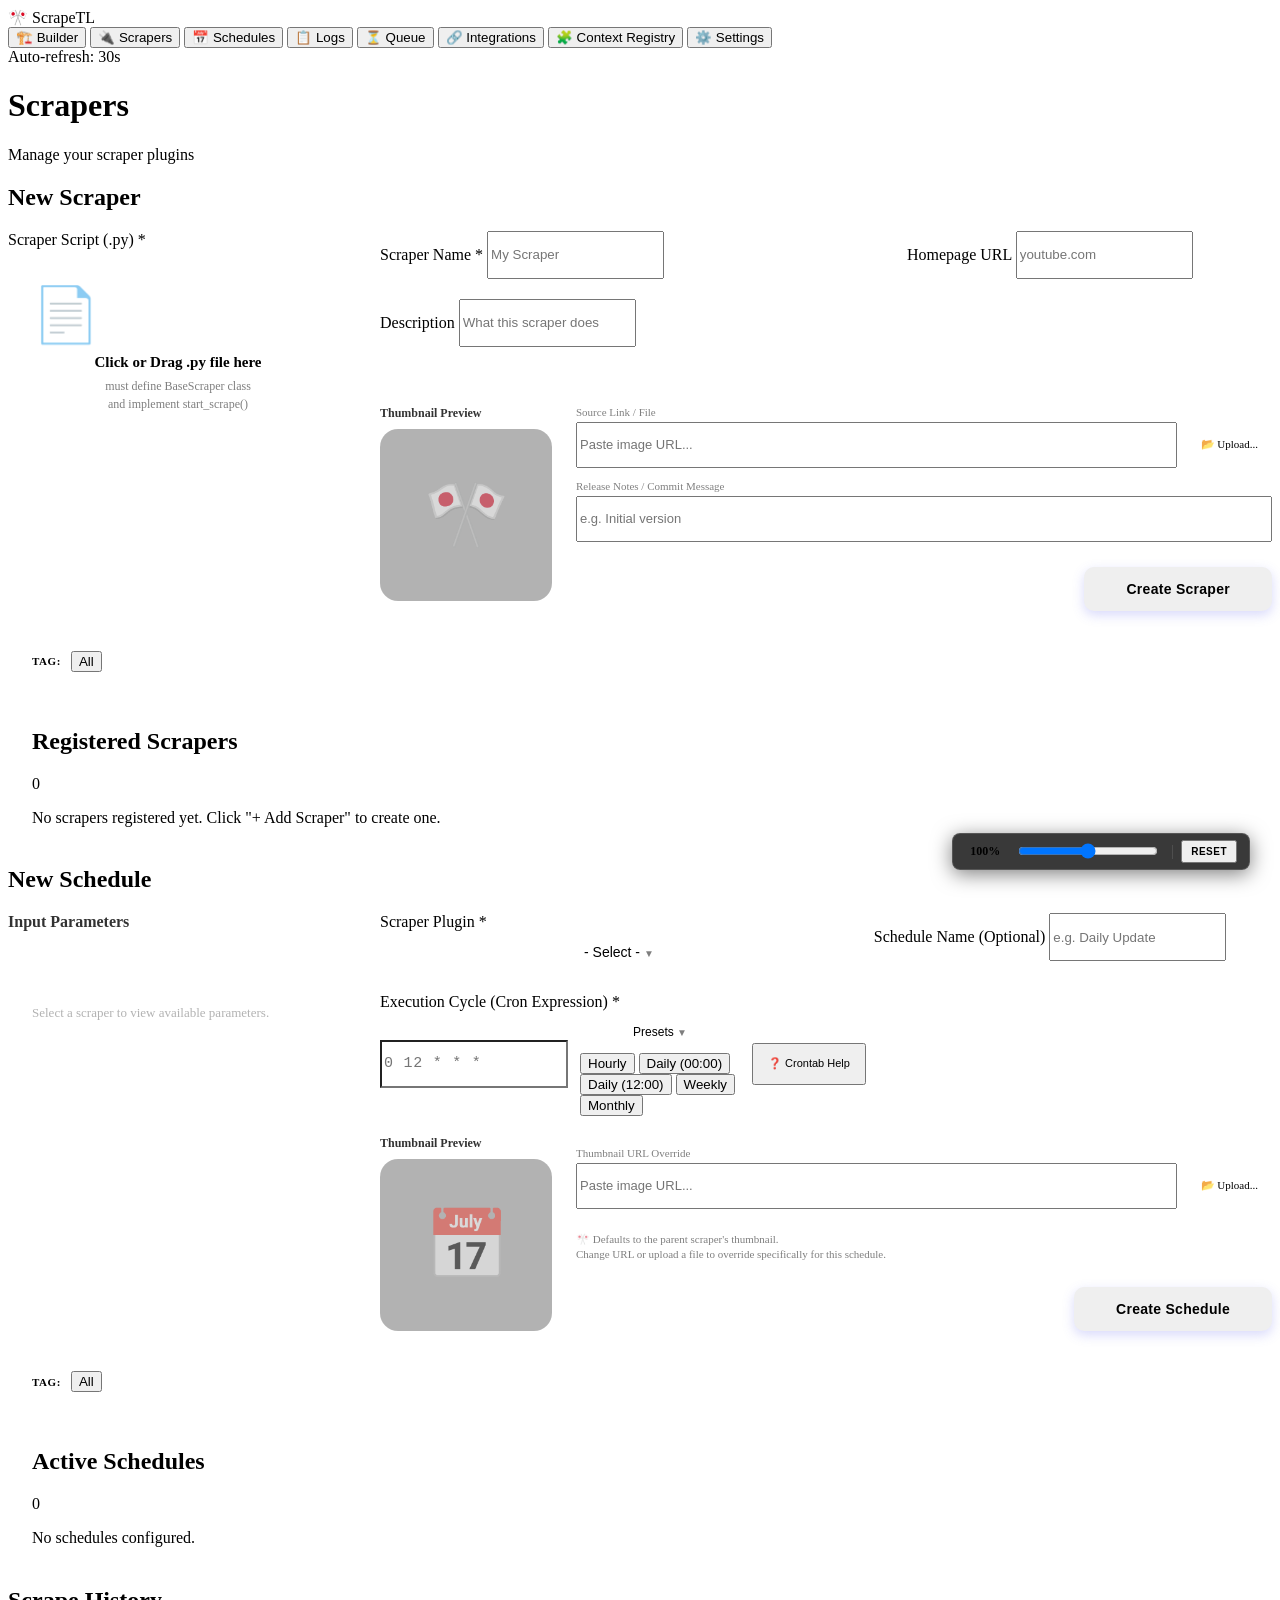
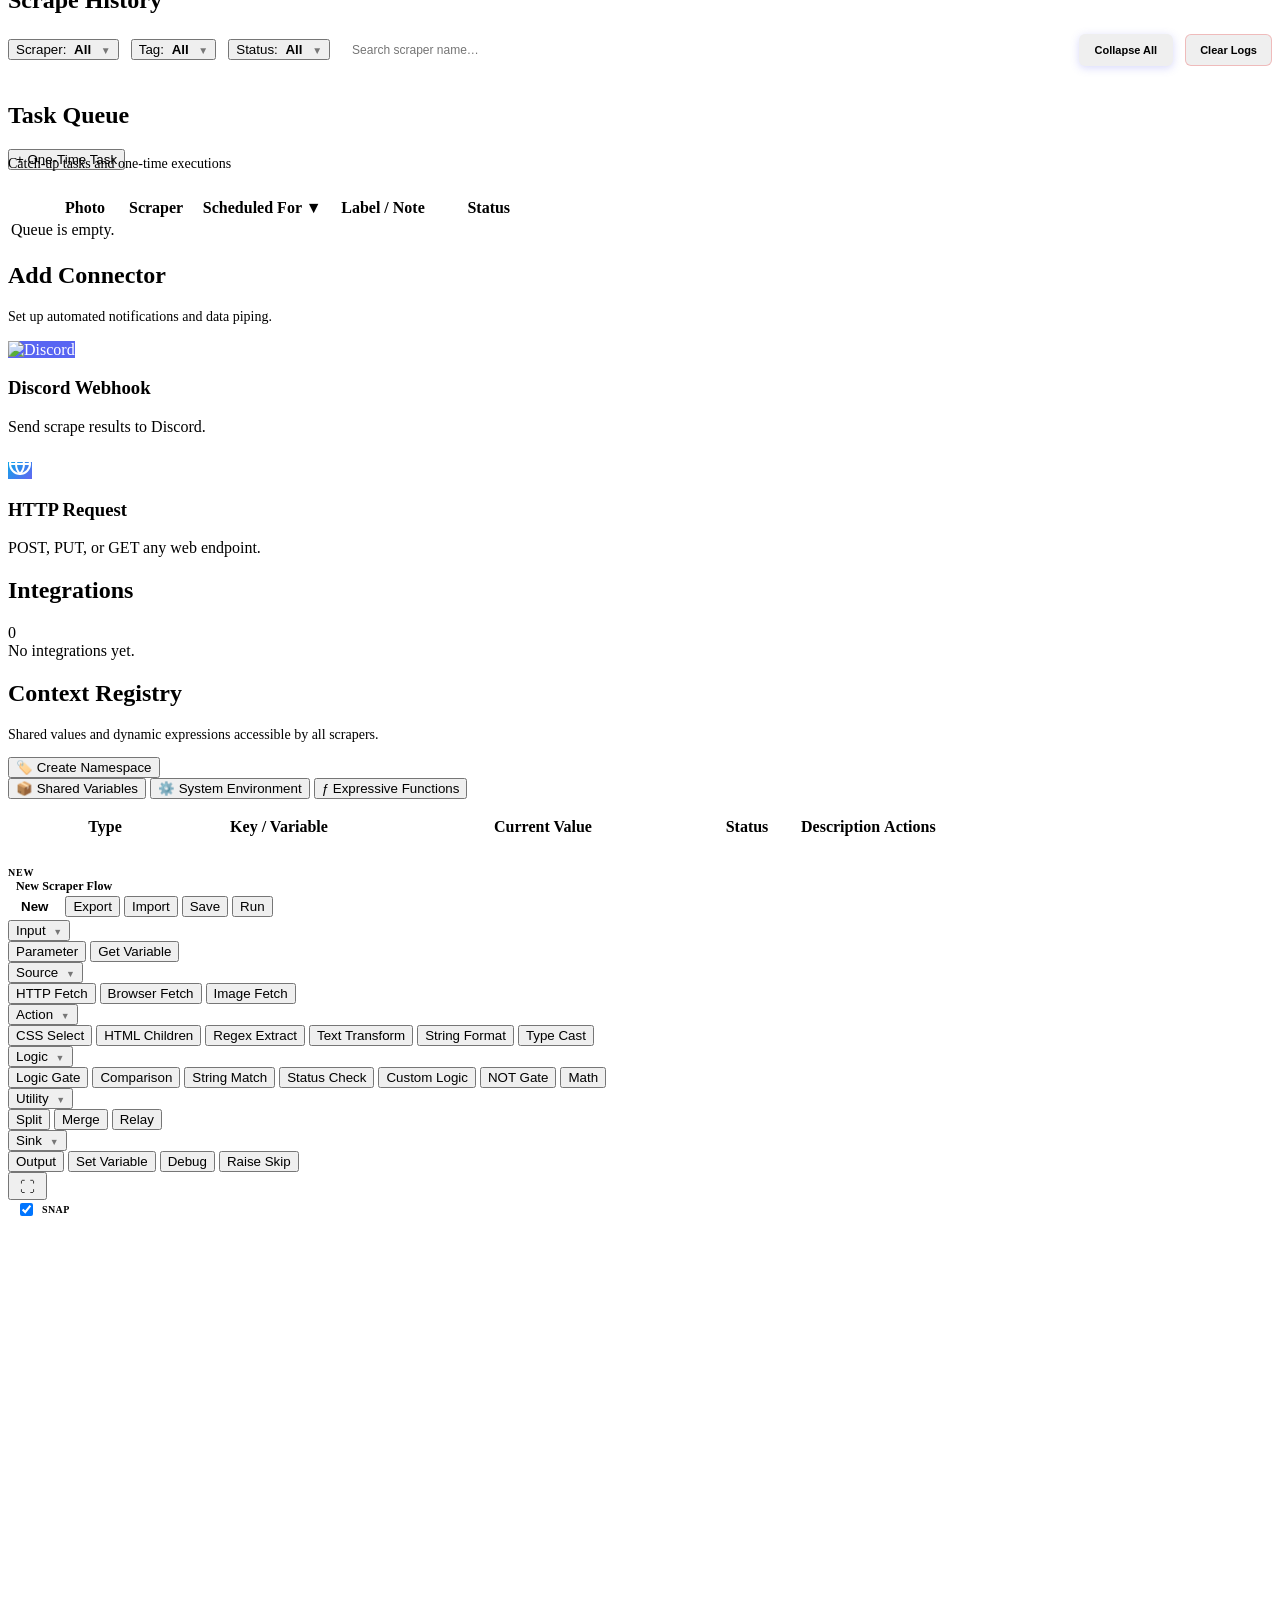
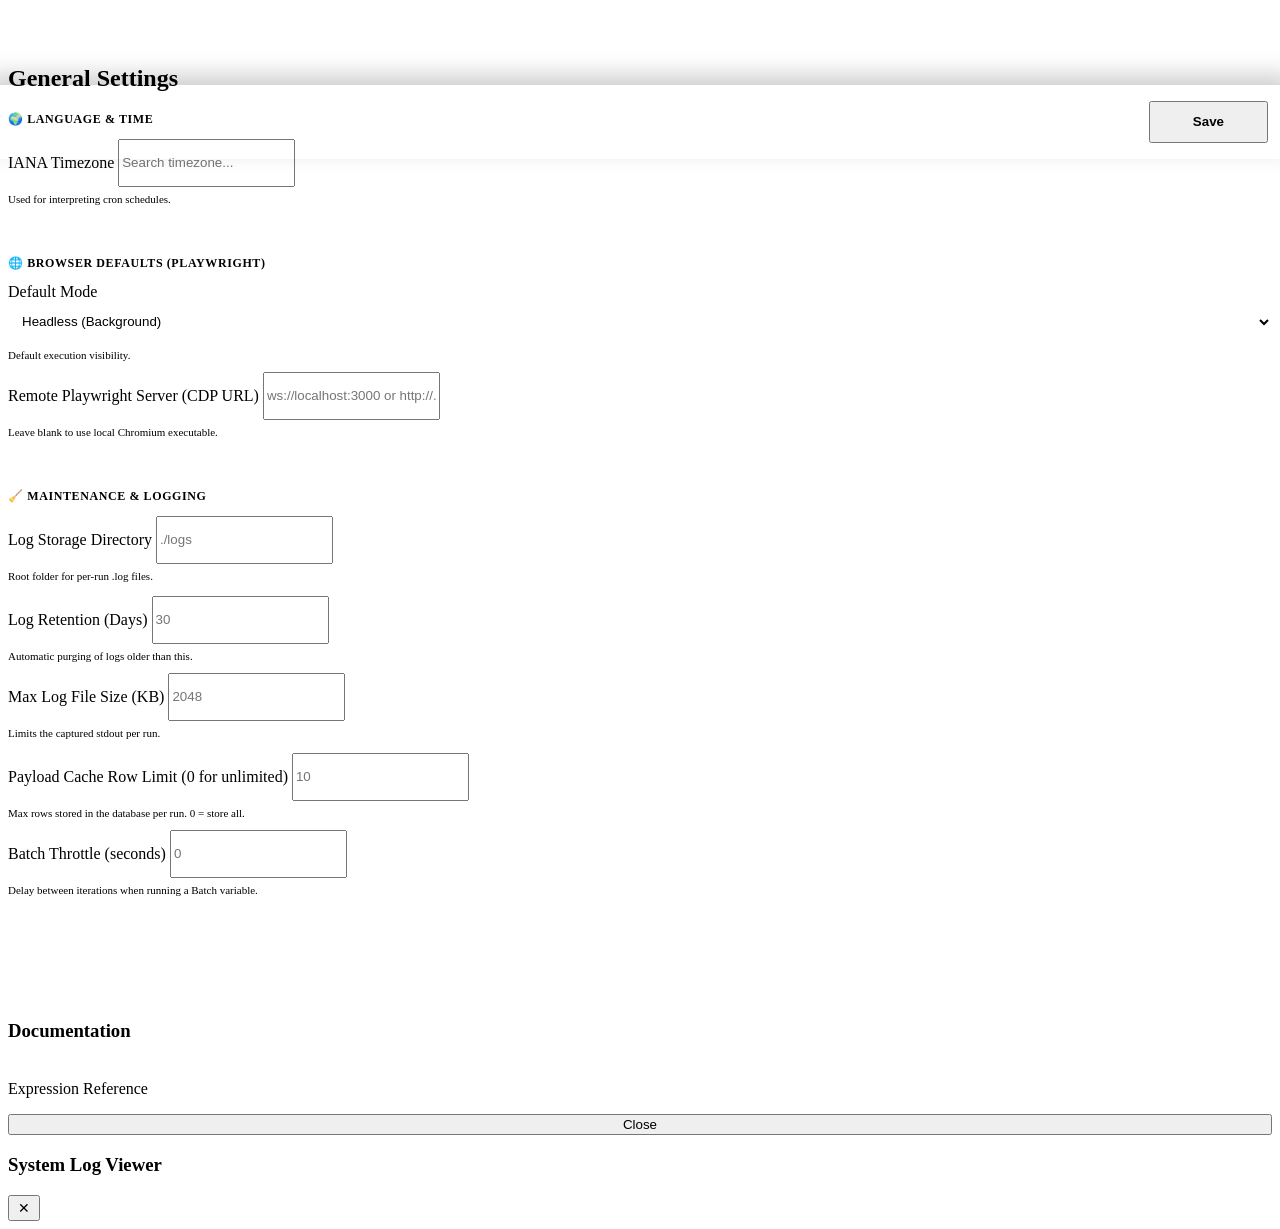
==== commit f27c82af: "refactor: improve BATCH variables in engine and modularize frontend UI components - engine: Refactor" ====
--- a/scrapetl/frontend/index.html
+++ b/scrapetl/frontend/index.html
@@ -434,6 +434,10 @@
             <div class="custom-dropdown-menu" id="log-menu-statuses" onclick="event.stopPropagation()"></div>
           </div>
 
+          <input type="text" id="log-search" placeholder="Search scraper name…"
+            style="height:32px; padding:0 10px; font-size:12px; border-radius:6px; border:1px solid var(--border-light); background:var(--bg-input); color:var(--text-primary); width:200px;"
+            oninput="onLogSearchInput(this.value)" />
+
           <div style="flex:1"></div>
 
           <button class="btn btn-primary" onclick="collapseAllLogs()"
@@ -900,10 +904,10 @@
 
           <div class="form-row" style="align-items: flex-start; margin-top:14px">
             <div class="form-group" style="flex: 1;">
-              <label>Payload Preview Row Limit <span
+              <label>Payload Cache Row Limit <span
                   style="font-weight:400;color:var(--text-muted);text-transform:none">(0 for unlimited)</span></label>
               <input type="number" id="setting-log-preview-limit" style="height:42px" placeholder="10" min="0" />
-              <p style="font-size:11px;color:var(--text-muted);margin-top:6px">Number of data rows saved in DB.</p>
+              <p style="font-size:11px;color:var(--text-muted);margin-top:6px">Max rows stored in the database per run. 0 = store all.</p>
             </div>
             <div class="form-group" style="flex: 1;">
               <label>Batch Throttle (seconds)</label>
@@ -1108,20 +1112,20 @@
   <div class="modal-overlay" id="versions-modal" style="display:none" onclick="closeVersionsModal(event)">
     <div class="modal-box" style="max-width:720px">
       <div class="modal-header">
-        <h2 class="card-title">🕓 Version History</h2>
-        <button class="btn btn-ghost" style="padding:6px 10px" onclick="closeVersionsModal()">✕</button>
-      </div>
-      <input type="hidden" id="versions-scraper-id" />
-      <div id="versions-list"
-        style="display:flex;flex-direction:column;gap:6px;max-height:220px;overflow-y:auto;margin-bottom:16px"></div>
-      <div id="ver-code-area" style="display:none">
-        <div style="font-size:12px;color:var(--text-muted);font-weight:600;letter-spacing:.05em;margin-bottom:8px"
-          id="ver-code-label">VERSION CODE</div>
-        <pre id="ver-code-view"
-          style="background:var(--bg-input);border:1px solid var(--border);border-radius:var(--radius-sm);padding:14px;font-size:12px;line-height:1.6;overflow:auto;max-height:320px;white-space:pre-wrap;word-break:break-all"></pre>
-      </div>
-      <div style="display:flex;justify-content:flex-end;margin-top:16px">
-        <button class="btn btn-ghost" onclick="closeVersionsModal()">Close</button>
+        <h2 class="modal-title">🕓 Version History</h2>
+        <button class="modal-close" onclick="closeVersionsModal()">✕</button>
+      </div>
+      <div class="modal-body">
+        <input type="hidden" id="versions-scraper-id" />
+        <div id="versions-list"
+          style="display:flex;flex-direction:column;gap:6px;max-height:220px;overflow-y:auto;margin-bottom:16px"></div>
+        <div id="ver-code-area" style="display:none">
+          <div style="font-size:12px;color:var(--text-muted);font-weight:600;letter-spacing:.05em;margin-bottom:8px"
+            id="ver-code-label">VERSION CODE</div>
+          <pre id="ver-code-view"
+            style="background:var(--bg-input);border:1px solid var(--border);border-radius:var(--radius-sm);padding:14px;font-size:12px;line-height:1.6;overflow:auto;max-height:320px;white-space:pre-wrap;word-break:break-all"></pre>
+          <!-- .ver-flow-canvas injected here by JS for builder scrapers -->
+        </div>
       </div>
     </div>
   </div>
@@ -1941,6 +1945,46 @@
       </div>
     </div>
   </div>
+  <!-- ── Flow Preview Modal (read-only builder canvas) ───────────── -->
+  <div class="modal-overlay" id="flow-preview-modal" style="display:none"
+    onclick="if(event.target===this) this.style.display='none'">
+    <div class="modal-box" style="max-width:92vw;width:1300px;max-height:92vh;display:flex;flex-direction:column">
+      <div class="modal-header">
+        <h2 class="modal-title" id="flow-preview-title">Visual Flow</h2>
+        <button class="modal-close" onclick="document.getElementById('flow-preview-modal').style.display='none'">✕</button>
+      </div>
+      <div id="flow-preview-canvas"
+        style="flex:1;display:flex;flex-direction:column;min-height:400px;overflow:hidden;border-top:1px solid var(--border-light)">
+      </div>
+    </div>
+  </div>
+
+  <!-- ── Results Explorer Modal ───────────────────────────────────── -->
+  <div class="modal-overlay" id="explorer-modal" style="display:none"
+    onclick="if(event.target===this) closeExplorer()">
+    <div class="modal-box" style="max-width:96vw;width:1400px;max-height:96vh;display:flex;flex-direction:column">
+      <div class="modal-header">
+        <h2 class="modal-title" id="explorer-title">Results Explorer</h2>
+        <button class="modal-close" onclick="closeExplorer()">✕</button>
+      </div>
+      <div style="padding:14px 20px;border-bottom:1px solid var(--border-light);display:flex;gap:12px;align-items:center;flex-wrap:wrap;flex-shrink:0">
+        <input type="text" id="explorer-search" placeholder="Search all columns…"
+          style="flex:1;min-width:200px;padding:7px 12px;font-size:13px" oninput="explorerFilter(this.value)">
+        <span id="explorer-count" style="font-size:12px;color:var(--text-muted);white-space:nowrap"></span>
+        <span id="explorer-total" style="font-size:12px;color:var(--text-muted);opacity:0.6;white-space:nowrap"></span>
+        <button class="btn-dl" onclick="explorerDownload('json')">⬇ JSON</button>
+        <button class="btn-dl" onclick="explorerDownload('csv')">⬇ CSV</button>
+        <button class="btn-dl" onclick="explorerDownload('xlsx')">⬇ Excel</button>
+      </div>
+      <div id="explorer-table-wrap" style="overflow:auto;flex:1;padding:0 4px 4px">
+        <table class="payload-table" id="explorer-table" style="min-width:100%">
+          <thead id="explorer-thead"></thead>
+          <tbody id="explorer-tbody"></tbody>
+        </table>
+      </div>
+    </div>
+  </div>
+
   <!-- ── Log Context / HTML Preview Modal ────────────────────────── -->
   <div class="modal-overlay" id="log-context-modal" style="display:none"
     onclick="if(event.target===this) this.style.display='none'">
